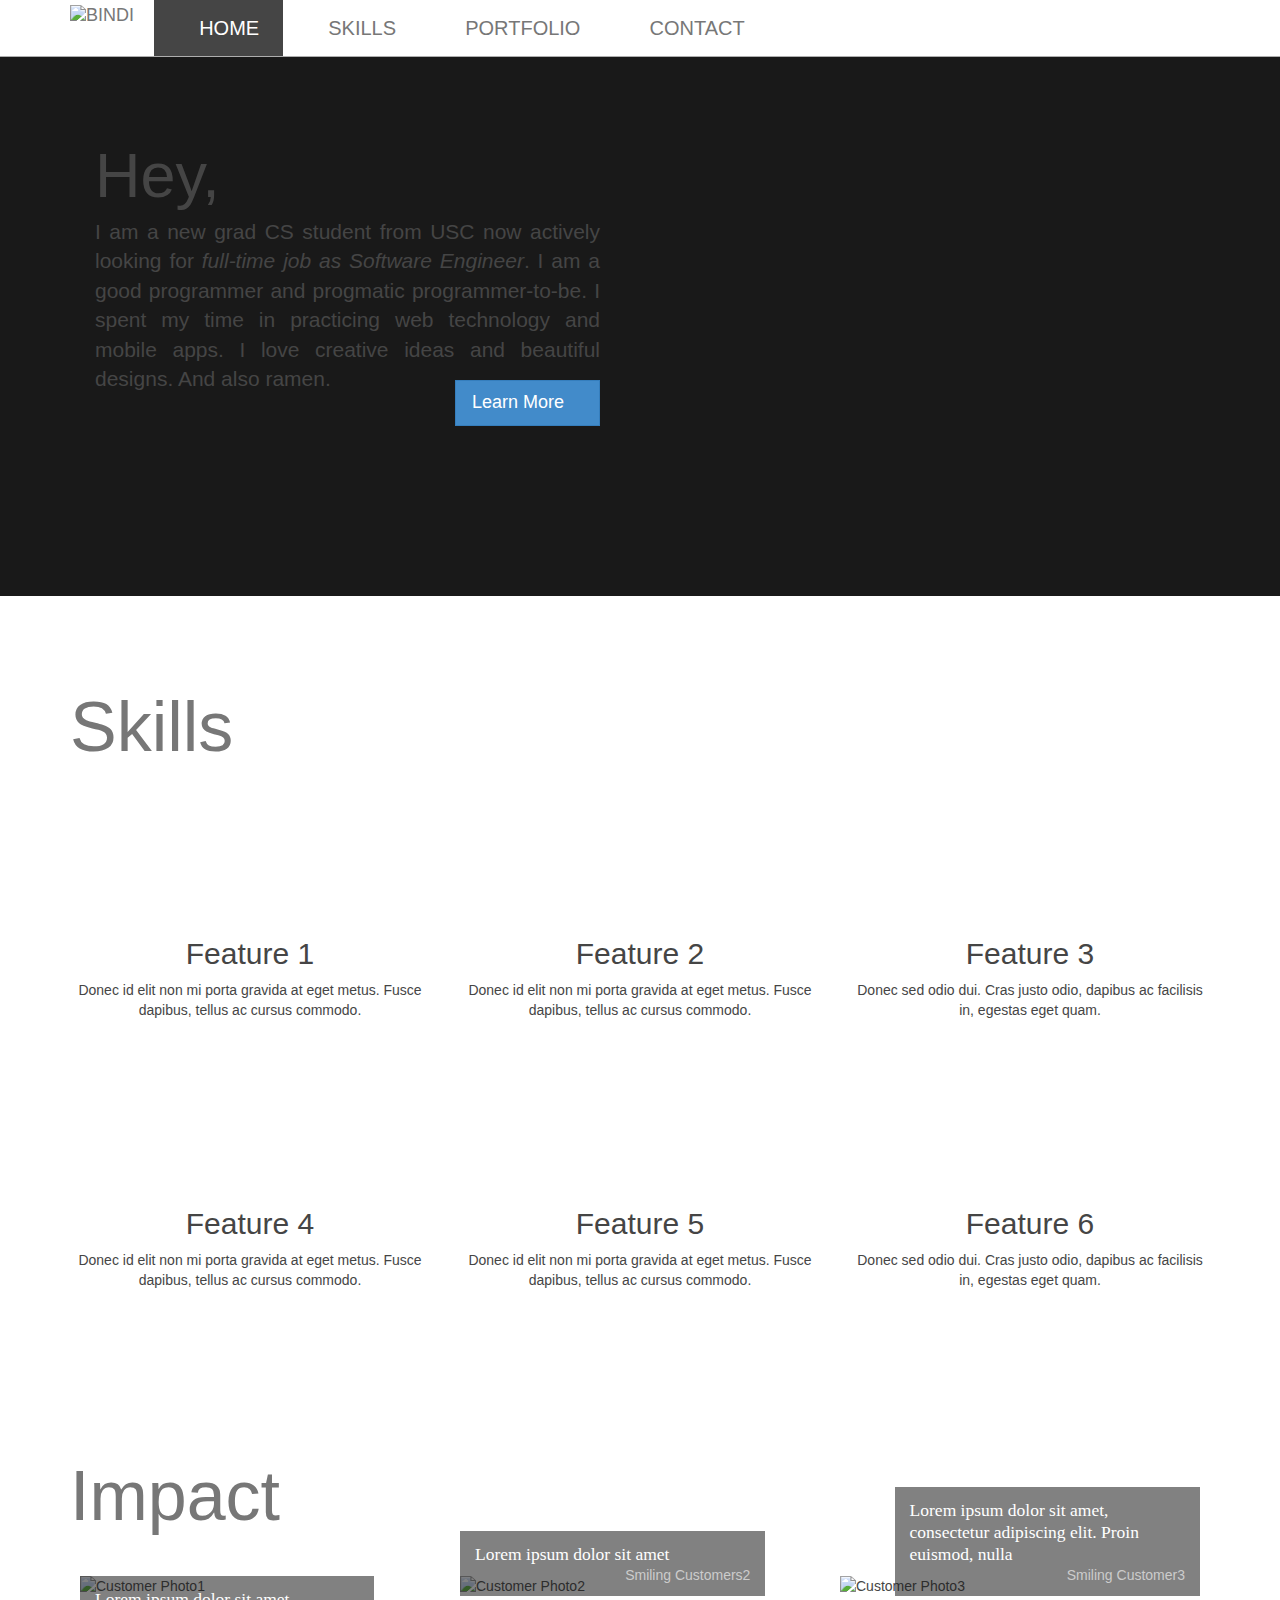
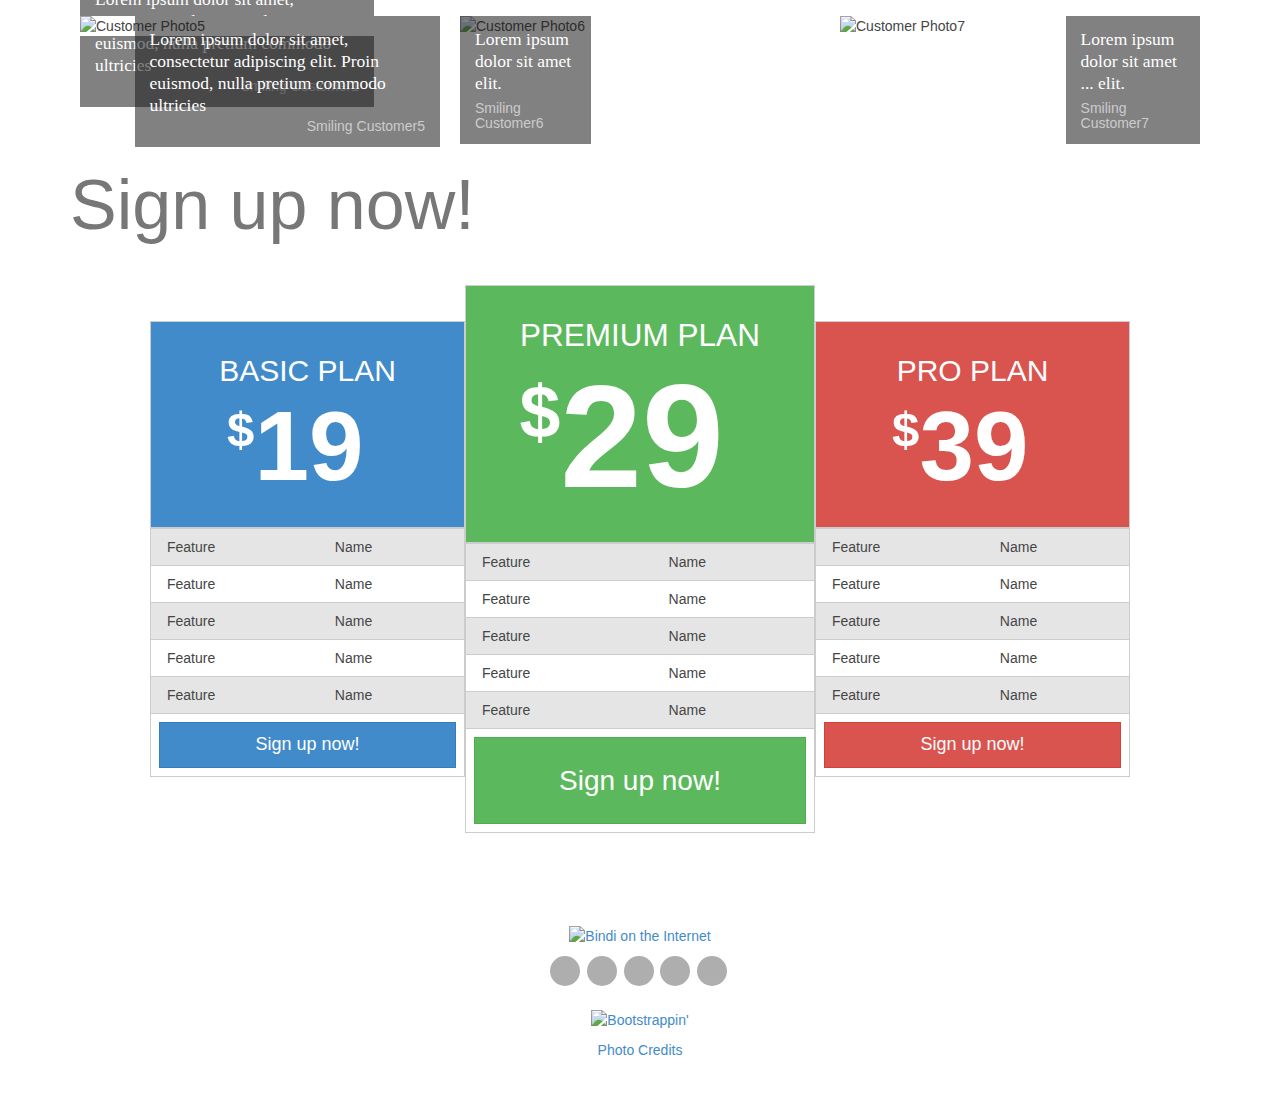
==== index.html @ c0a52e76 "add social network links" ====
<!DOCTYPE html>
<!--[if lt IE 7]>      <html class="no-js lt-ie9 lt-ie8 lt-ie7"> <![endif]-->
<!--[if IE 7]>         <html class="no-js lt-ie9 lt-ie8"> <![endif]-->
<!--[if IE 8]>         <html class="no-js lt-ie9"> <![endif]-->
<!--[if gt IE 8]><!--> <html class="no-js"> <!--<![endif]-->

<head>

  <meta charset="utf-8">
  <meta http-equiv="X-UA-Compatible" content="IE=edge,chrome=1">
  <title>Bindi on the Internet</title>
  <meta name="description" content="">
  <meta name="viewport" content="width=device-width">

  <!-- Main Style Sheet -->
  <link rel="stylesheet" href="css/main.css">
  <!-- Modernizr -->
  <script src="js/vendor/modernizr-2.6.2.min.js"></script>
  <!-- Respond.js for IE 8 or less only -->
  <!--[if (lt IE 9) & (!IEMobile)]>
      <script src="js/vendor/respond.min.js"></script>
  <![endif]-->

</head>
<body class="homepage" data-spy="scroll" data-target=".navbar">
  <!--[if lte IE 7]>
      <p class="chromeframe">You are using an <strong>outdated</strong> browser. Please <a href="http://browsehappy.com/">upgrade your browser</a> or <a href="http://www.google.com/chromeframe/?redirect=true">activate Google Chrome Frame</a> to improve your experience.</p>
  <![endif]-->

  <header role="banner">
      <nav role="navigation" class="navbar navbar-default navbar-fixed-top">
        <div class="container">
          <div class="navbar-header">
            <button type="button" class="navbar-toggle" data-toggle="collapse" data-target=".navbar-collapse">
              <span class="icon-bar"></span>
              <span class="icon-bar"></span>
              <span class="icon-bar"></span>
            </button>
            <a class="navbar-brand" href="index.html"><img src="img/logo.png" alt="BINDI" width="120"></a>
          </div>
          <div class="navbar-collapse collapse">
            <ul class="nav navbar-nav">
              <li class="active"><a href="#welcome"><i class="icon fa fa-home"></i> Home</a></li>
              <li><a href="#features"><i class="icon fa fa-rocket"></i> Skills</a></li>
              <li><a href="#impact"><i class="icon fa fa-desktop"></i> Portfolio</a></li>
              <li><a href="#signup"><i class="icon fa fa-envelope"></i> Contact</a></li>
            </ul>
          </div><!--/.nav-collapse -->
        </div><!--/.container -->
      </nav>
  </header>

  <main role="main">
    <!-- INTRO SECTION -->
    <section id="welcome" class="jumbotron">
      <div class="container">
        <div class="welcome-message">
          <h1>Hey,</h1>
          <p>I am a new grad CS student from USC now actively looking for <em>full-time job as Software Engineer</em>. I am a good programmer and progmatic programmer-to-be. I spent my time in practicing web technology and mobile apps. I love creative ideas and beautiful designs. And also ramen. <a href="#features" class="btn btn-lg btn-primary pull-right">Learn More <span class="icon fa fa-arrow-circle-down"></span></a></p>
        </div><!-- /.welcome-message -->
      </div>
    </section>

    <!-- FEATURES SECTION -->
    <section id="features">
      <div class="container">
        <h1>Skills</h1>
        <div class="row">
          <div class="features-item col-sm-6 col-md-4">
            <span class="icon fa fa-cloud"></span>
            <h2>Feature 1</h2>
            <p>Donec id elit non mi porta gravida at eget metus. Fusce dapibus, tellus ac cursus commodo. </p>
          </div>
          <div class="features-item col-sm-6 col-md-4">
            <span class="icon fa fa-group"></span>
            <h2>Feature 2</h2>
            <p>Donec id elit non mi porta gravida at eget metus. Fusce dapibus, tellus ac cursus commodo. </p>
          </div>
          <div class="features-item col-sm-6 col-md-4">
            <span class="icon fa fa-comments"></span>
            <h2>Feature 3</h2>
            <p>Donec sed odio dui. Cras justo odio, dapibus ac facilisis in, egestas eget quam.</p>
          </div>
          <div class="features-item col-sm-6 col-md-4">
            <span class="icon fa fa-leaf"></span>
            <h2>Feature 4</h2>
            <p>Donec id elit non mi porta gravida at eget metus. Fusce dapibus, tellus ac cursus commodo. </p>
          </div>
          <div class="features-item col-sm-6 col-md-4">
            <span class="icon fa fa-download"></span>
            <h2>Feature 5</h2>
            <p>Donec id elit non mi porta gravida at eget metus. Fusce dapibus, tellus ac cursus commodo. </p>
          </div>
          <div class="features-item col-sm-6 col-md-4">
            <span class="icon fa fa-coffee"></span>
            <h2>Feature 6</h2>
            <p>Donec sed odio dui. Cras justo odio, dapibus ac facilisis in, egestas eget quam.</p>
          </div>
        </div><!-- /.row -->
      </div><!-- /.container -->
    </section><!-- /.row -->

    <!-- IMPACT SECTION -->
    <section id="impact">
      <div class="container">
        <h1>Impact</h1>
        <div class="reviews js-masonry" data-masonry-options='{"itemSelector": ".hreview" }'>
          <div class="hreview review-item-1 thumbnail col-sm-6 col-md-4">
            <img src="img/smiling1-by-RomainGuy-600x900.jpg" alt="Customer Photo1">
            <div class="caption">
              <blockquote class="description"><p>Lorem ipsum dolor sit amet, consectetur adipiscing elit. Proin euismod, nulla pretium commodo ultricies</p></blockquote>
              <p class="reviewer">Smiling Customer1</p>
            </div><!-- /.caption -->
          </div><!-- /.hreview -->
          <div class="hreview review-item-2 thumbnail col-sm-6 col-md-4">
            <img src="img/smiling2-by-Christopher-Connell-600x400.jpg" alt="Customer Photo2">
            <div class="caption">
              <blockquote class="description"><p>Lorem ipsum dolor sit amet</p></blockquote>
              <p class="reviewer">Smiling Customers2</p>
            </div><!-- /.caption -->
          </div><!-- /.hreview -->
          <div class="hreview review-item-3 thumbnail col-sm-6 col-md-4">
            <img src="img/smiling3-by-BerkDDemir-600x900.jpg" alt="Customer Photo3">
            <div class="caption">
              <blockquote class="description"><p>Lorem ipsum dolor sit amet, consectetur adipiscing elit. Proin euismod, nulla</p></blockquote>
              <p class="reviewer">Smiling Customer3</p>
            </div><!-- /.caption -->
          </div><!-- /.hreview -->
          <div class="hreview review-item-4 thumbnail col-sm-6 col-md-4">
            <img src="img/smiling4-by-Trung-Hieu-600x400.jpg" alt="Customer Photo4">
            <div class="caption">
              <blockquote class="description"><p>Lorem ipsum dolor sit amet</p></blockquote>
              <p class="reviewer">Smiling Customer4</p>
            </div><!-- /.caption -->
          </div><!-- /.hreview -->
          <div class="hreview review-item-5 thumbnail col-sm-6 col-md-4">
            <img src="img/smiling5-by-Ali-Burcin-Titizel-600x900.jpg" alt="Customer Photo5">
            <div class="caption">
              <blockquote class="description"><p>Lorem ipsum dolor sit amet, consectetur adipiscing elit. Proin euismod, nulla pretium commodo ultricies</p></blockquote>
              <p class="reviewer">Smiling Customer5</p>
            </div><!-- /.caption -->
          </div><!-- /.hreview -->
          <div class="hreview review-item-6 thumbnail col-sm-6 col-md-4">
            <img src="img/smiling6-by-Keith-Williamson-600x400.jpg" alt="Customer Photo6">
            <div class="caption">
              <blockquote class="description"><p>Lorem ipsum dolor sit amet elit.</p></blockquote>
              <p class="reviewer">Smiling Customer6</p>
            </div><!-- /.caption -->
          </div><!-- /.hreview -->
          <div class="hreview review-item-7 thumbnail col-sm-6 col-md-4">
            <img src="img/smiling7-by-Victor1558-600x400.jpg" alt="Customer Photo7">
            <div class="caption">
              <blockquote class="description"><p>Lorem ipsum dolor sit amet ... elit.</p></blockquote>
              <p class="reviewer">Smiling Customer7</p>
            </div><!-- /.caption -->
          </div><!-- /.hreview -->
        </div><!-- /.reviews -->
      </div><!-- /.container -->
    </section><!-- /#impact -->

    <!-- SIGNUP SECTION -->
    <section id="signup">
      <div class="container">
        <h1>Sign up now!</h1>
        <div class="package package-basic col-md-4">
          <table class="table table-striped">
            <thead>
              <tr>
                <th colspan="2">
                  <h2>Basic Plan</h2>
                  <div class="price"><span>$</span>19</div>
                </th>
              </tr>
            </thead>
            <tfoot>
              <tr><td colspan="2"><a href="#" class="btn">Sign up now!</a></td></tr>
            </tfoot>
            <tbody>
              <tr><td>Feature</td><td>Name</td></tr>
              <tr><td>Feature</td><td>Name</td></tr>
              <tr><td>Feature</td><td>Name</td></tr>
              <tr><td>Feature</td><td>Name</td></tr>
              <tr><td>Feature</td><td>Name</td></tr>
            </tbody>
          </table>
        </div><!-- /.package .package-basic -->
        <div class="package package-premium col-md-4">
          <table class="table table-striped">
            <thead>
              <tr>
                <th colspan="2">
                  <h2>Premium Plan</h2>
                  <div class="price"><span>$</span>29</div>
                </th>
              </tr>
            </thead>
            <tfoot>
              <tr><td colspan="2"><a href="#" class="btn">Sign up now!</a></td></tr>
            </tfoot>
            <tbody>
              <tr><td>Feature</td><td>Name</td></tr>
              <tr><td>Feature</td><td>Name</td></tr>
              <tr><td>Feature</td><td>Name</td></tr>
              <tr><td>Feature</td><td>Name</td></tr>
              <tr><td>Feature</td><td>Name</td></tr>
            </tbody>
          </table>
        </div><!-- /.package .package-premium -->
        <div class="package package-pro col-md-4">
          <table class="table table-striped">
            <thead>
              <tr>
                <th colspan="2">
                  <h2>Pro Plan</h2>
                  <div class="price"><span>$</span>39</div>
                </th>
              </tr>
            </thead>
            <tfoot>
              <tr><td colspan="2"><a href="#" class="btn">Sign up now!</a></td></tr>
            </tfoot>
            <tbody>
              <tr><td>Feature</td><td>Name</td></tr>
              <tr><td>Feature</td><td>Name</td></tr>
              <tr><td>Feature</td><td>Name</td></tr>
              <tr><td>Feature</td><td>Name</td></tr>
              <tr><td>Feature</td><td>Name</td></tr>
            </tbody>
          </table>
        </div><!-- /.package .package-pro -->
      </div><!-- /.container -->
    </section><!-- /#signup -->

  </main>

  <footer role="contentinfo">

    <div class="container">
            <p><a href="index.html"><img src="img/me.png" width="80" alt="Bindi on the Internet"></a></p>

            <ul class="social">
              <li><a href="#" title="Twitter Profile"><span class="icon fa fa-twitter"></span></a></li>
              <li><a href="#" title="Facebook Page"><span class="icon fa fa-facebook"></span></a></li>
              <li><a href="#" title="LinkedIn Profile"><span class="icon fa fa-linkedin"></span></a></li>
              <li><a href="#" title="Google+ Profile"><span class="icon fa fa-google-plus"></span></a></li>
              <li><a href="#" title="GitHub Profile"><span class="icon fa fa-github-alt"></span></a></li>
            </ul><br/>
      <p class="copyright"><a href="index.html"><img src="img/logo.png" width="80" alt="Bootstrappin'"></a></p>

      <p class="photo-credits"><a href="photo-credits.html" title="Photo Credits">Photo Credits</a></p>

    </div>
  </footer>

  <!-- JavaScript -->
  <script src="//ajax.googleapis.com/ajax/libs/jquery/1.10.2/jquery.min.js"></script>
  <script>window.jQuery || document.write('<script src="js/vendor/jquery-1.10.2.min.js"><\/script>')</script>
  <script src="js/plugins.js"></script>
  <script src="js/main.js"></script>

  <!-- Google Analytics: change UA-XXXXX-X to be your site's ID. -->
  <script>
      var _gaq=[['_setAccount','UA-XXXXX-X'],['_trackPageview']];
      (function(d,t){var g=d.createElement(t),s=d.getElementsByTagName(t)[0];
      g.src=('https:'==location.protocol?'//ssl':'//www')+'.google-analytics.com/ga.js';
      s.parentNode.insertBefore(g,s)}(document,'script'));
  </script>
</body>
</html>
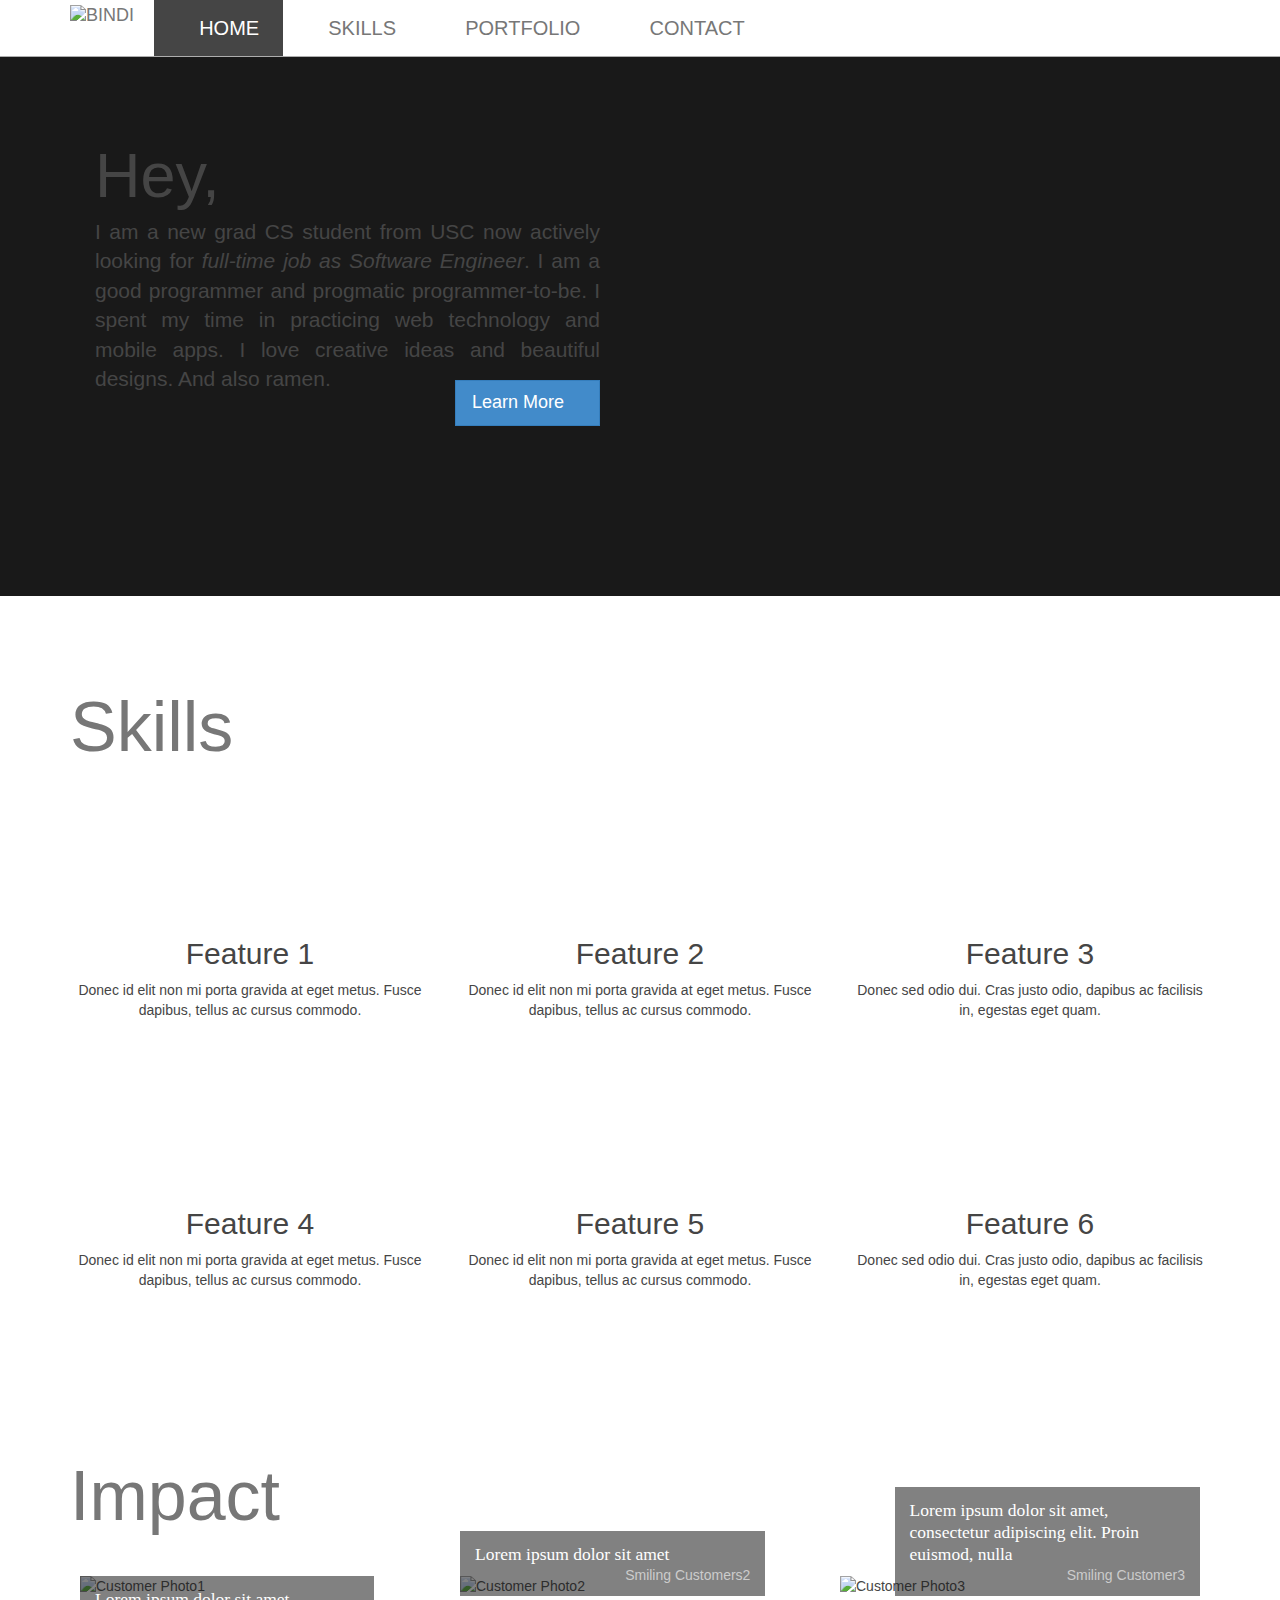
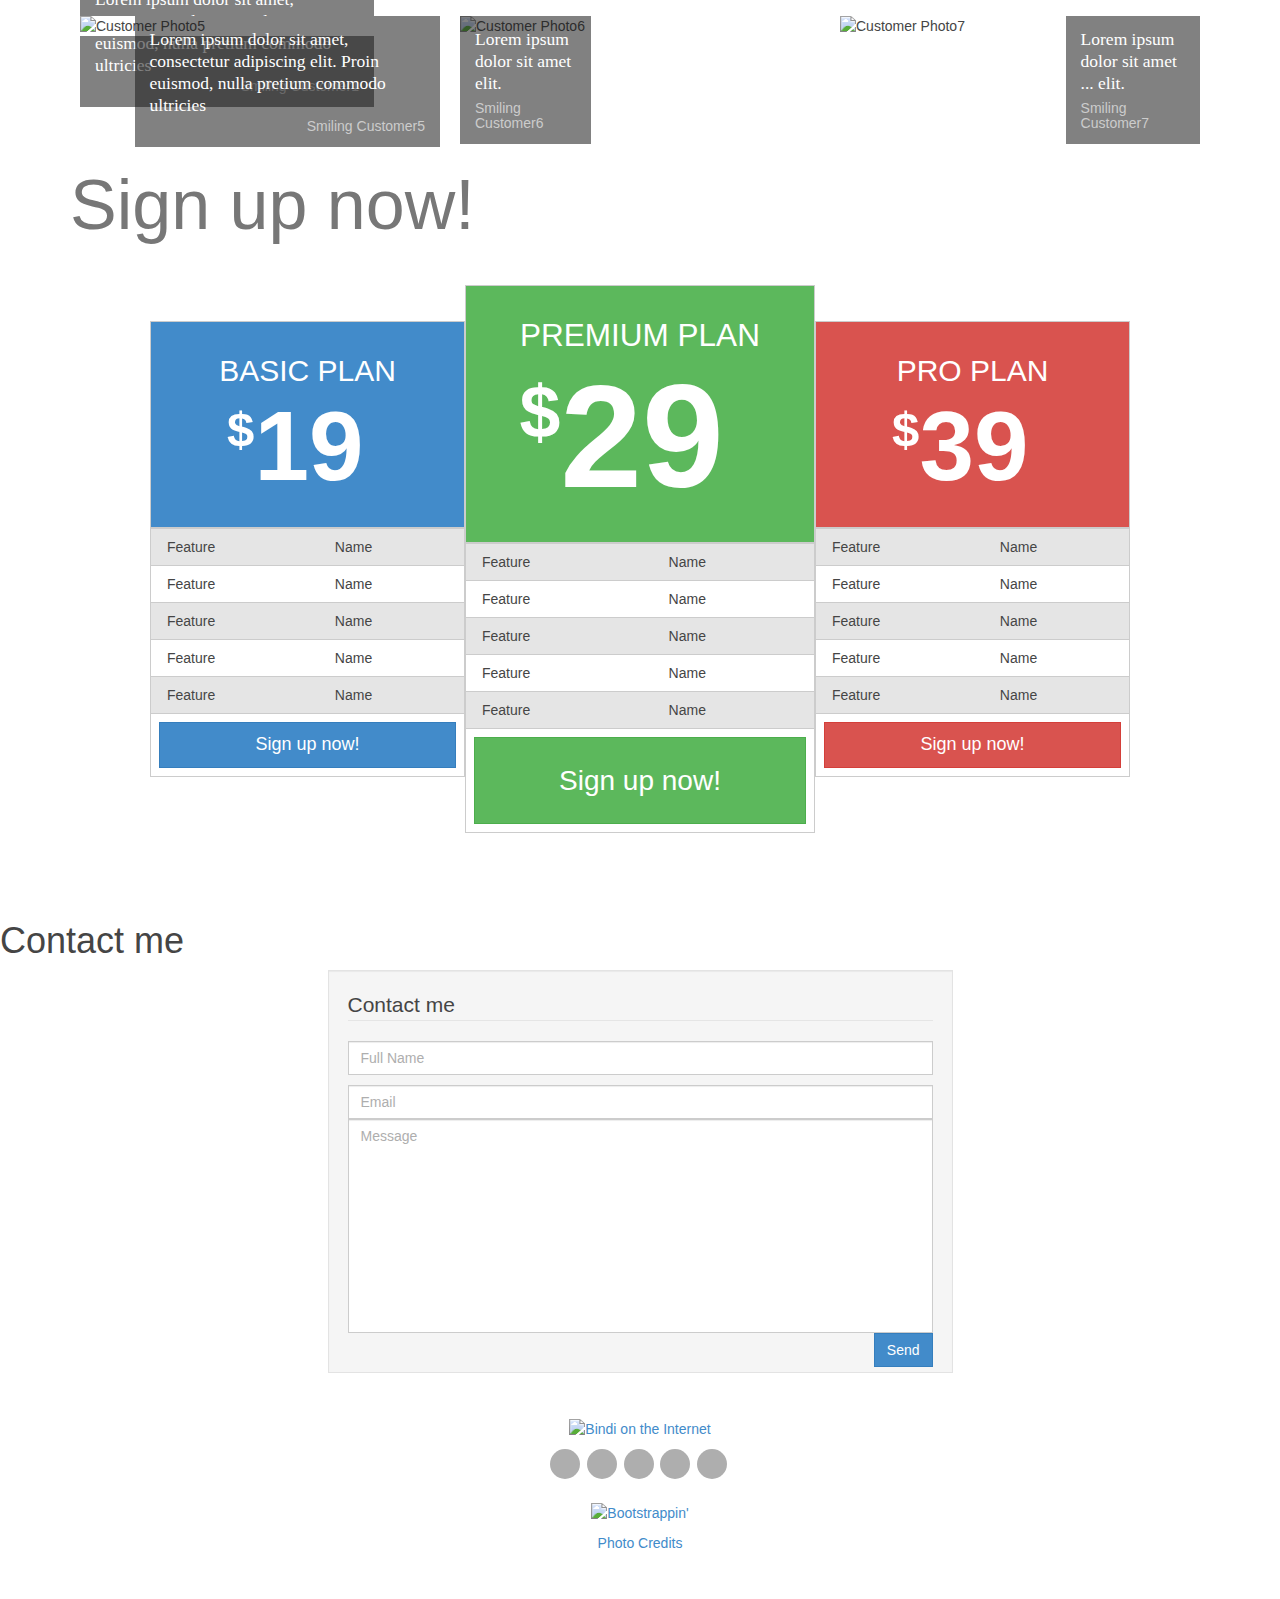
==== commit 4a9c4b17: "add contact form" ====
--- a/index.html
+++ b/index.html
@@ -230,7 +230,49 @@
         </div><!-- /.package .package-pro -->
       </div><!-- /.container -->
     </section><!-- /#signup -->
-
+    
+<section id="contact"><!-- /#contact -->
+  <!-- Contacts -->
+  <div id="contacts">
+  <h1>Contact me</h1>
+  <div class="row">	
+     <!-- Alignment -->
+<div class="col-sm-offset-3 col-sm-6">
+<!-- Form itself -->
+          <form name="sentMessage" class="well" id="contactForm" novalidate>
+<legend>Contact me</legend>
+<div class="control-group">
+                    <div class="controls">
+<input type="text" class="form-control"
+placeholder="Full Name" id="name" required
+data-validation-required-message="Please enter your name" />
+<p class="help-block"></p>
+</div>
+</div>
+                <div class="control-group">
+                  <div class="controls">
+<input type="email" class="form-control" placeholder="Email"
+id="email" required
+data-validation-required-message="Please enter your email" />
+</div>
+</div>
+
+               <div class="control-group">
+                 <div class="controls">
+<textarea rows="10" cols="100" class="form-control"
+                       placeholder="Message" id="message" required
+data-validation-required-message="Please enter your message" minlength="5"
+                       data-validation-minlength-message="Min 5 characters"
+                        maxlength="999" style="resize:none"></textarea>
+</div>
+               </div>
+<div id="success"> </div> <!-- For success/fail messages -->
+<button type="submit" class="btn btn-primary pull-right">Send</button><br />
+          </form>
+</div>
+      </div>
+    </div>
+</section><!-- /#contact -->
   </main>
 
   <footer role="contentinfo">
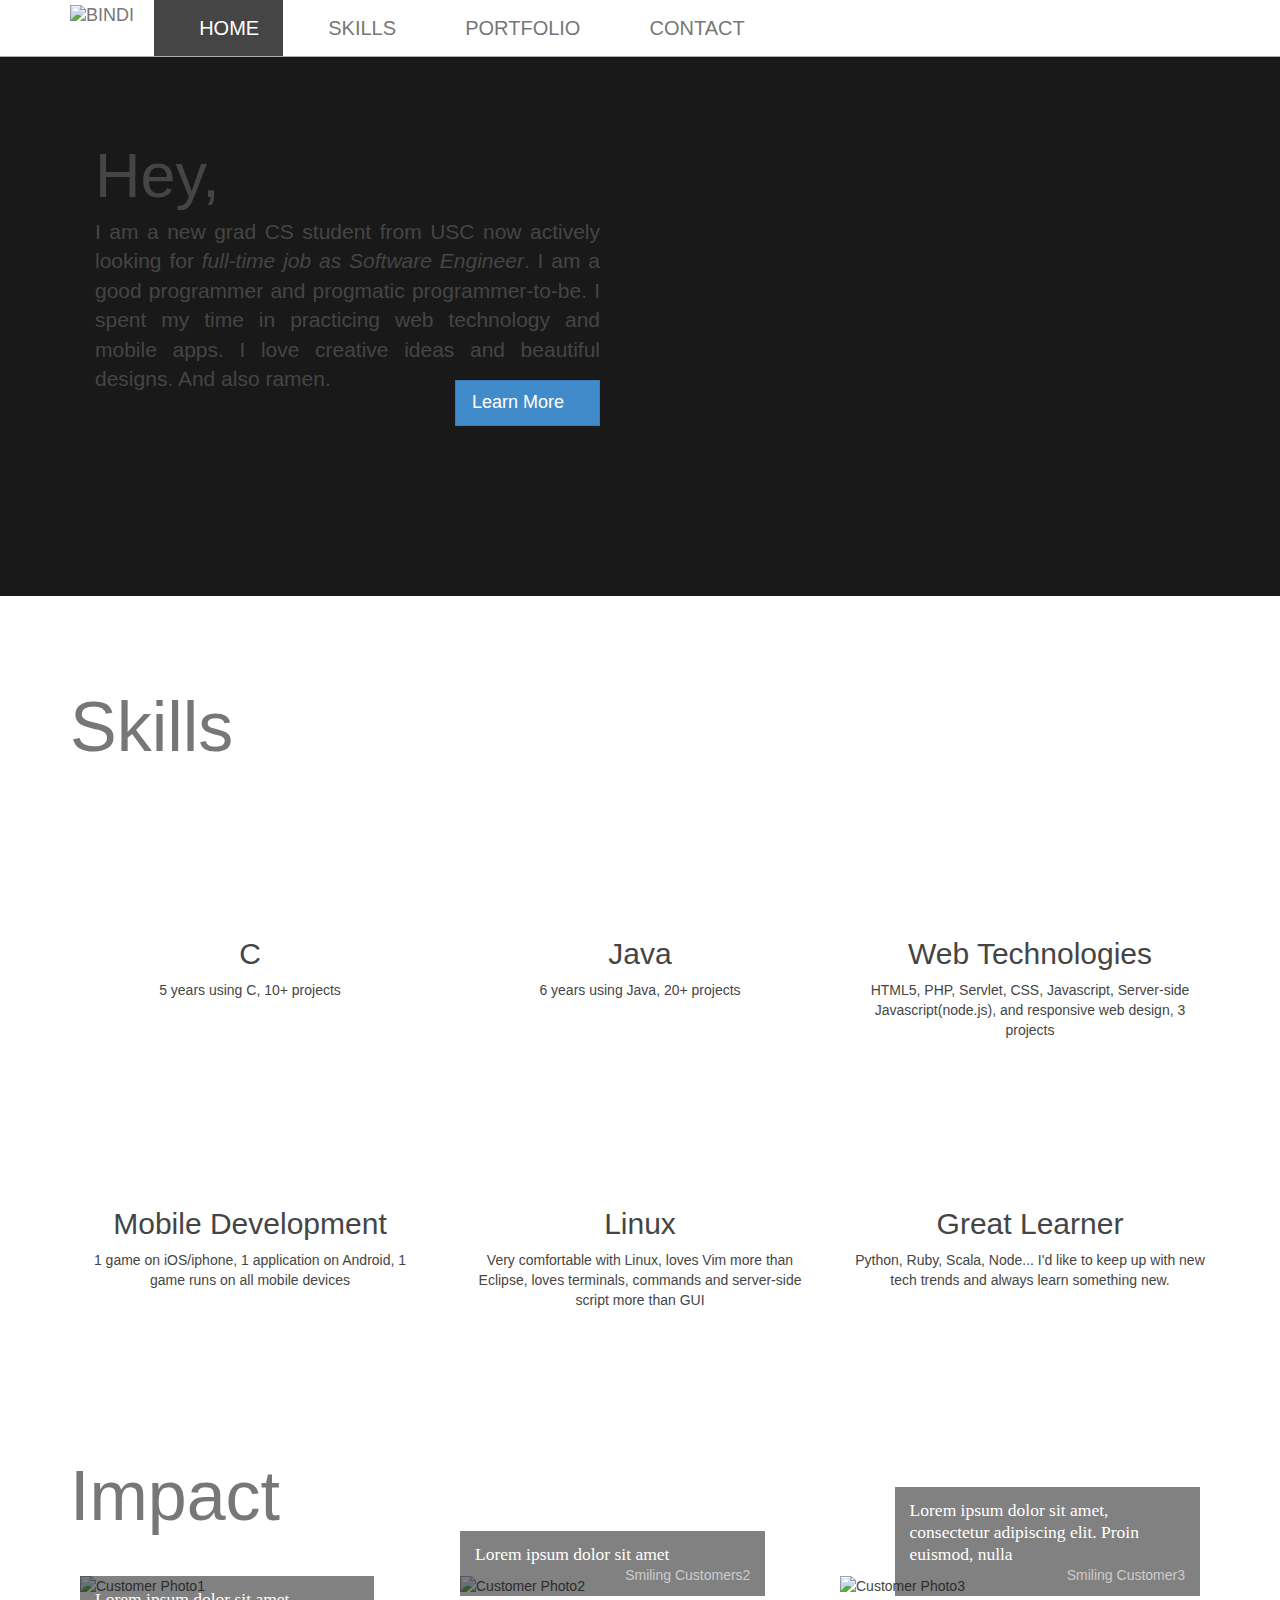
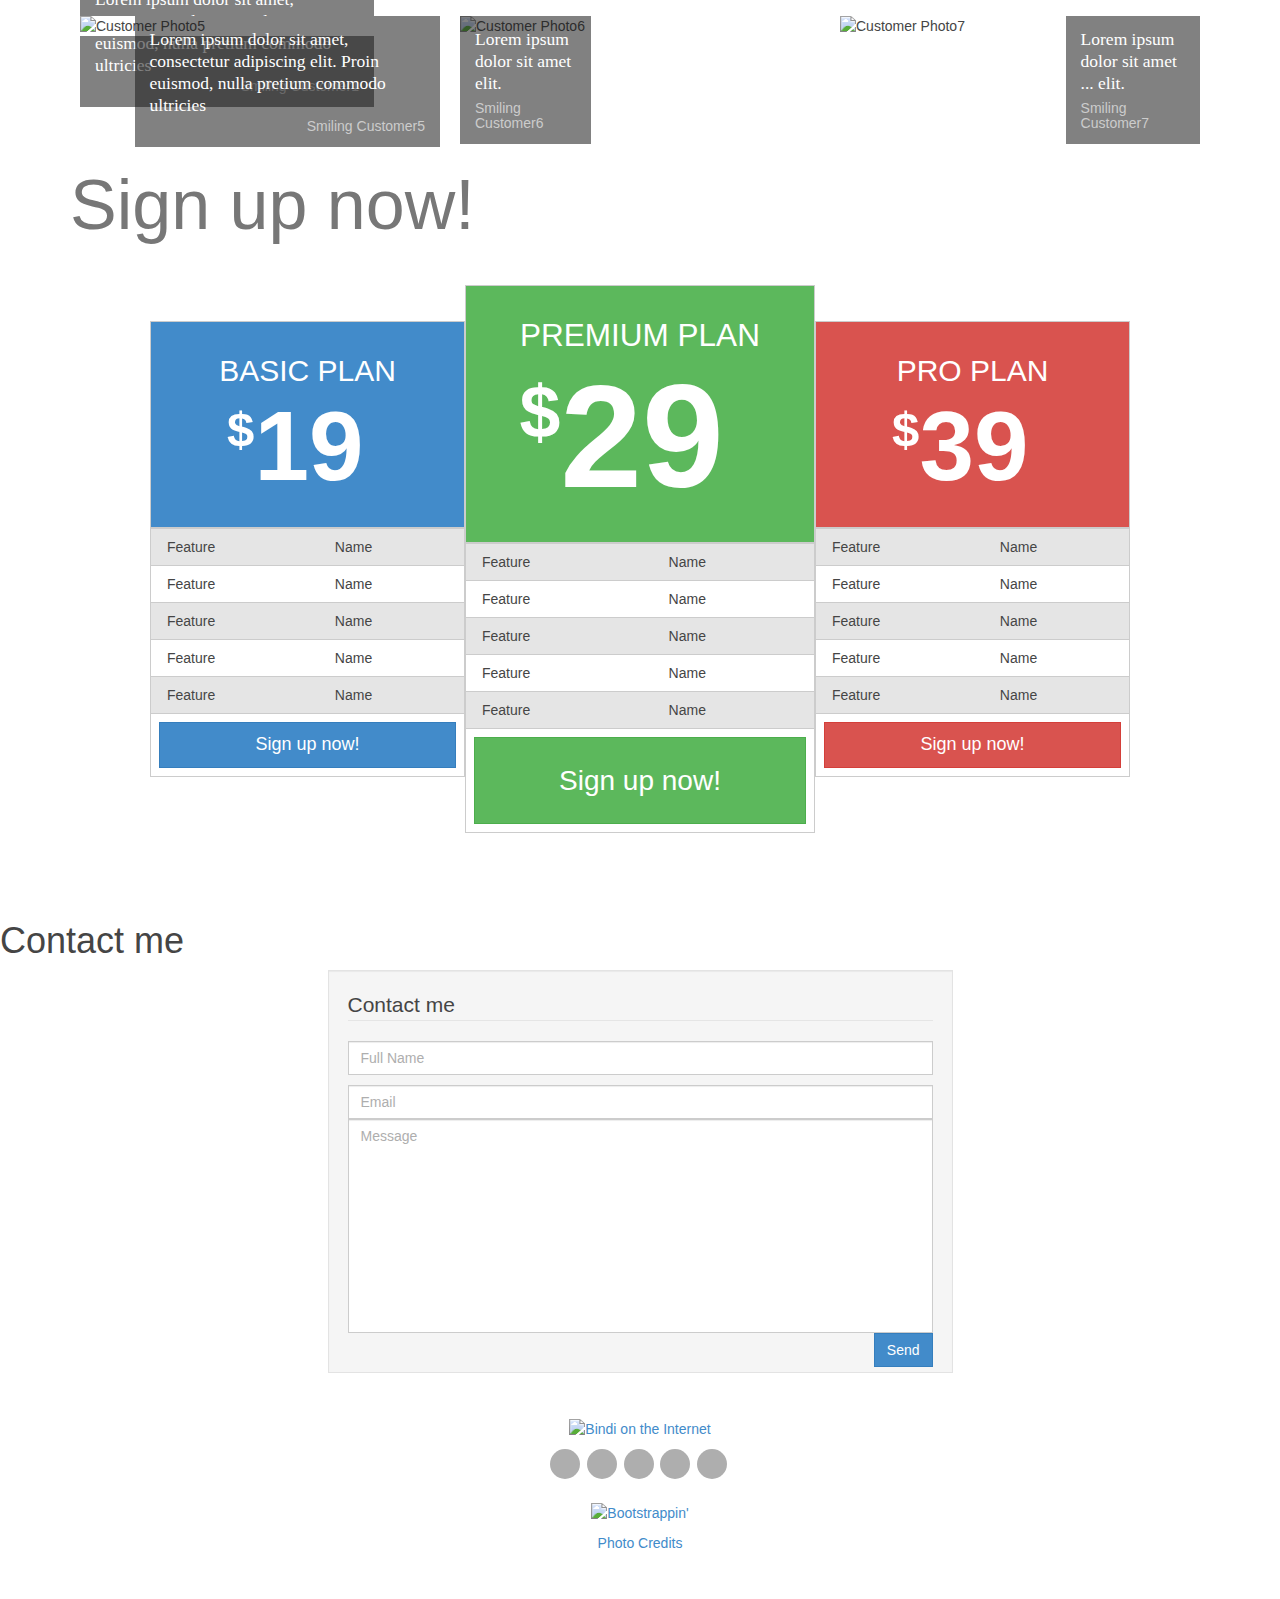
==== commit ed66f744: "add skills" ====
--- a/index.html
+++ b/index.html
@@ -67,34 +67,34 @@
         <h1>Skills</h1>
         <div class="row">
           <div class="features-item col-sm-6 col-md-4">
+            <span class="icon fa fa-group"></span>
+            <h2>C</h2>
+            <p>5 years using C, 10+ projects</p>
+          </div>
+          <div class="features-item col-sm-6 col-md-4">
             <span class="icon fa fa-cloud"></span>
-            <h2>Feature 1</h2>
-            <p>Donec id elit non mi porta gravida at eget metus. Fusce dapibus, tellus ac cursus commodo. </p>
-          </div>
-          <div class="features-item col-sm-6 col-md-4">
-            <span class="icon fa fa-group"></span>
-            <h2>Feature 2</h2>
-            <p>Donec id elit non mi porta gravida at eget metus. Fusce dapibus, tellus ac cursus commodo. </p>
+            <h2>Java</h2>
+            <p>6 years using Java, 20+ projects</p>
           </div>
           <div class="features-item col-sm-6 col-md-4">
             <span class="icon fa fa-comments"></span>
-            <h2>Feature 3</h2>
-            <p>Donec sed odio dui. Cras justo odio, dapibus ac facilisis in, egestas eget quam.</p>
+            <h2>Web Technologies</h2>
+            <p>HTML5, PHP, Servlet, CSS, Javascript, Server-side Javascript(node.js), and responsive web design, 3 projects</p>
           </div>
           <div class="features-item col-sm-6 col-md-4">
             <span class="icon fa fa-leaf"></span>
-            <h2>Feature 4</h2>
-            <p>Donec id elit non mi porta gravida at eget metus. Fusce dapibus, tellus ac cursus commodo. </p>
+            <h2>Mobile Development</h2>
+            <p>1 game on iOS/iphone, 1 application on Android, 1 game runs on all mobile devices</p>
           </div>
           <div class="features-item col-sm-6 col-md-4">
             <span class="icon fa fa-download"></span>
-            <h2>Feature 5</h2>
-            <p>Donec id elit non mi porta gravida at eget metus. Fusce dapibus, tellus ac cursus commodo. </p>
+            <h2>Linux</h2>
+            <p>Very comfortable with Linux, loves Vim more than Eclipse, loves terminals, commands and server-side script more than GUI</p>
           </div>
           <div class="features-item col-sm-6 col-md-4">
             <span class="icon fa fa-coffee"></span>
-            <h2>Feature 6</h2>
-            <p>Donec sed odio dui. Cras justo odio, dapibus ac facilisis in, egestas eget quam.</p>
+            <h2>Great Learner</h2>
+            <p>Python, Ruby, Scala, Node... I'd like to keep up with new tech trends and always learn something new.</p>
           </div>
         </div><!-- /.row -->
       </div><!-- /.container -->
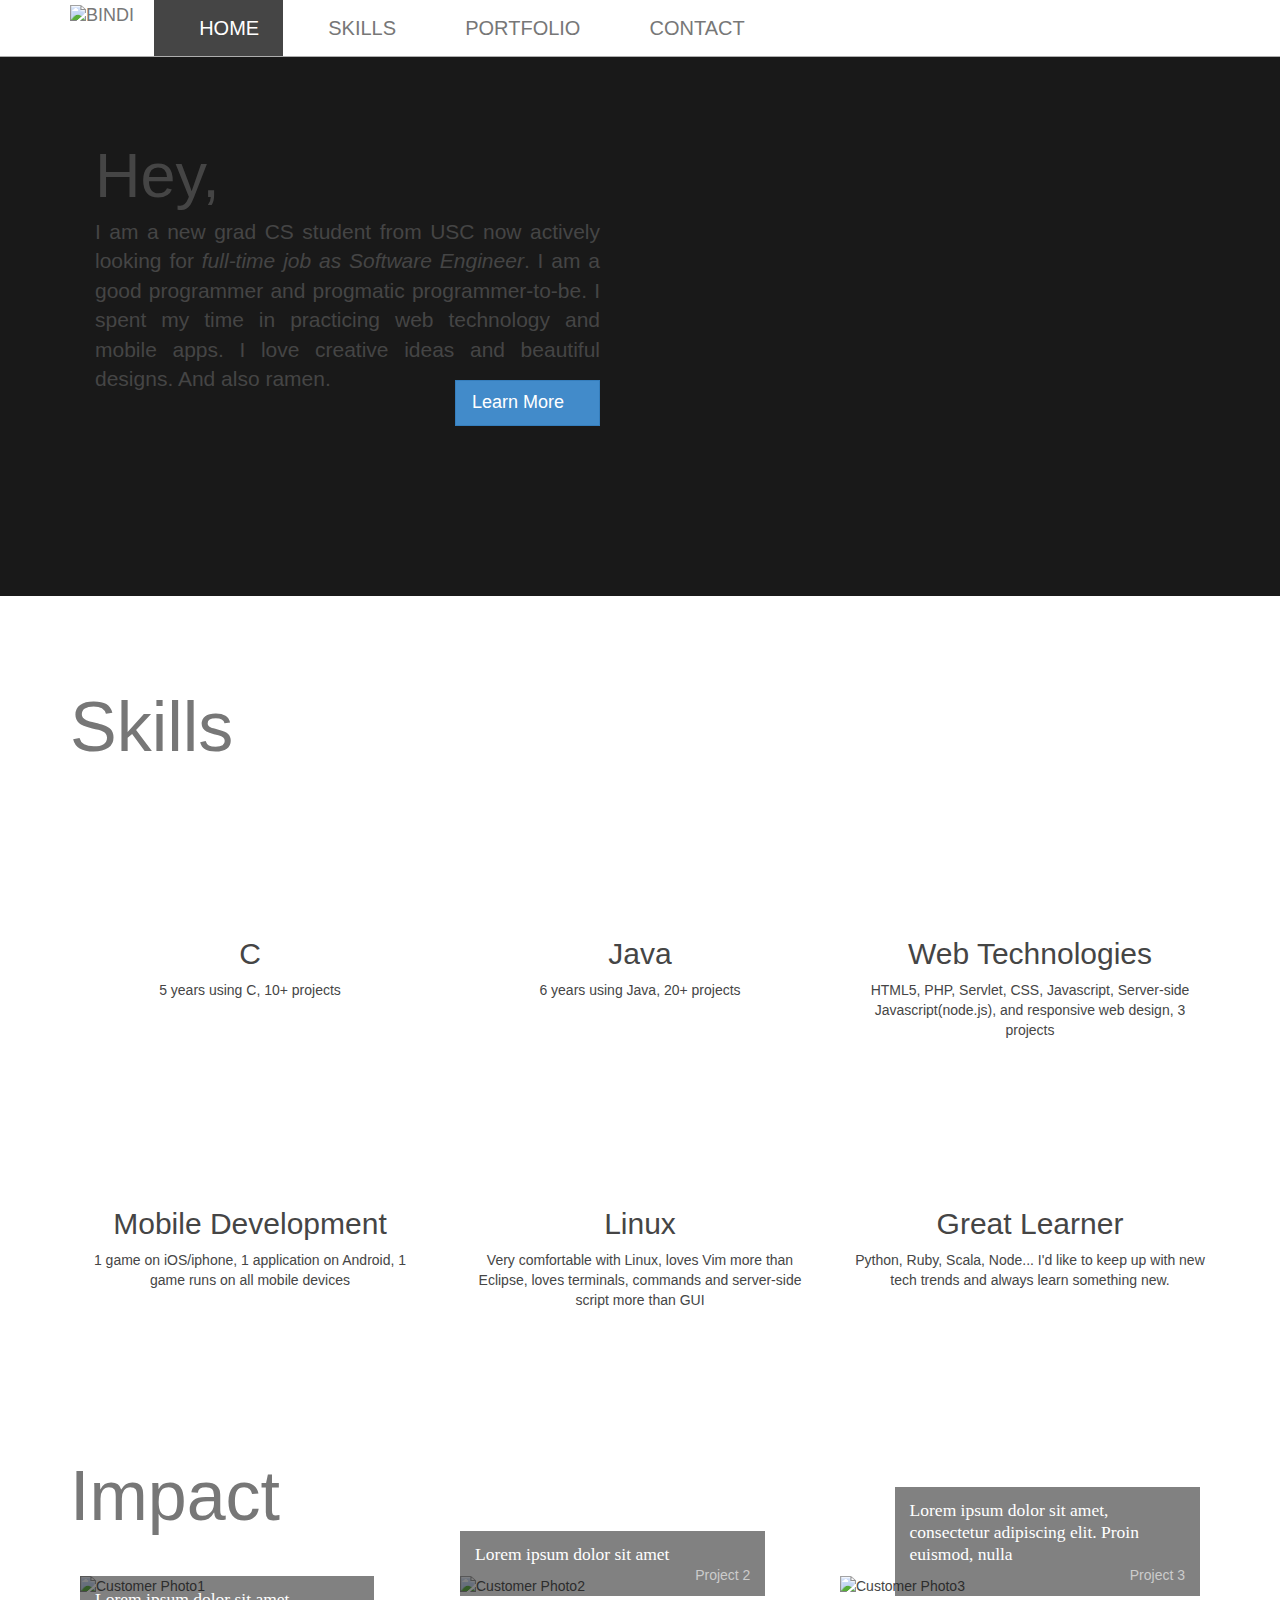
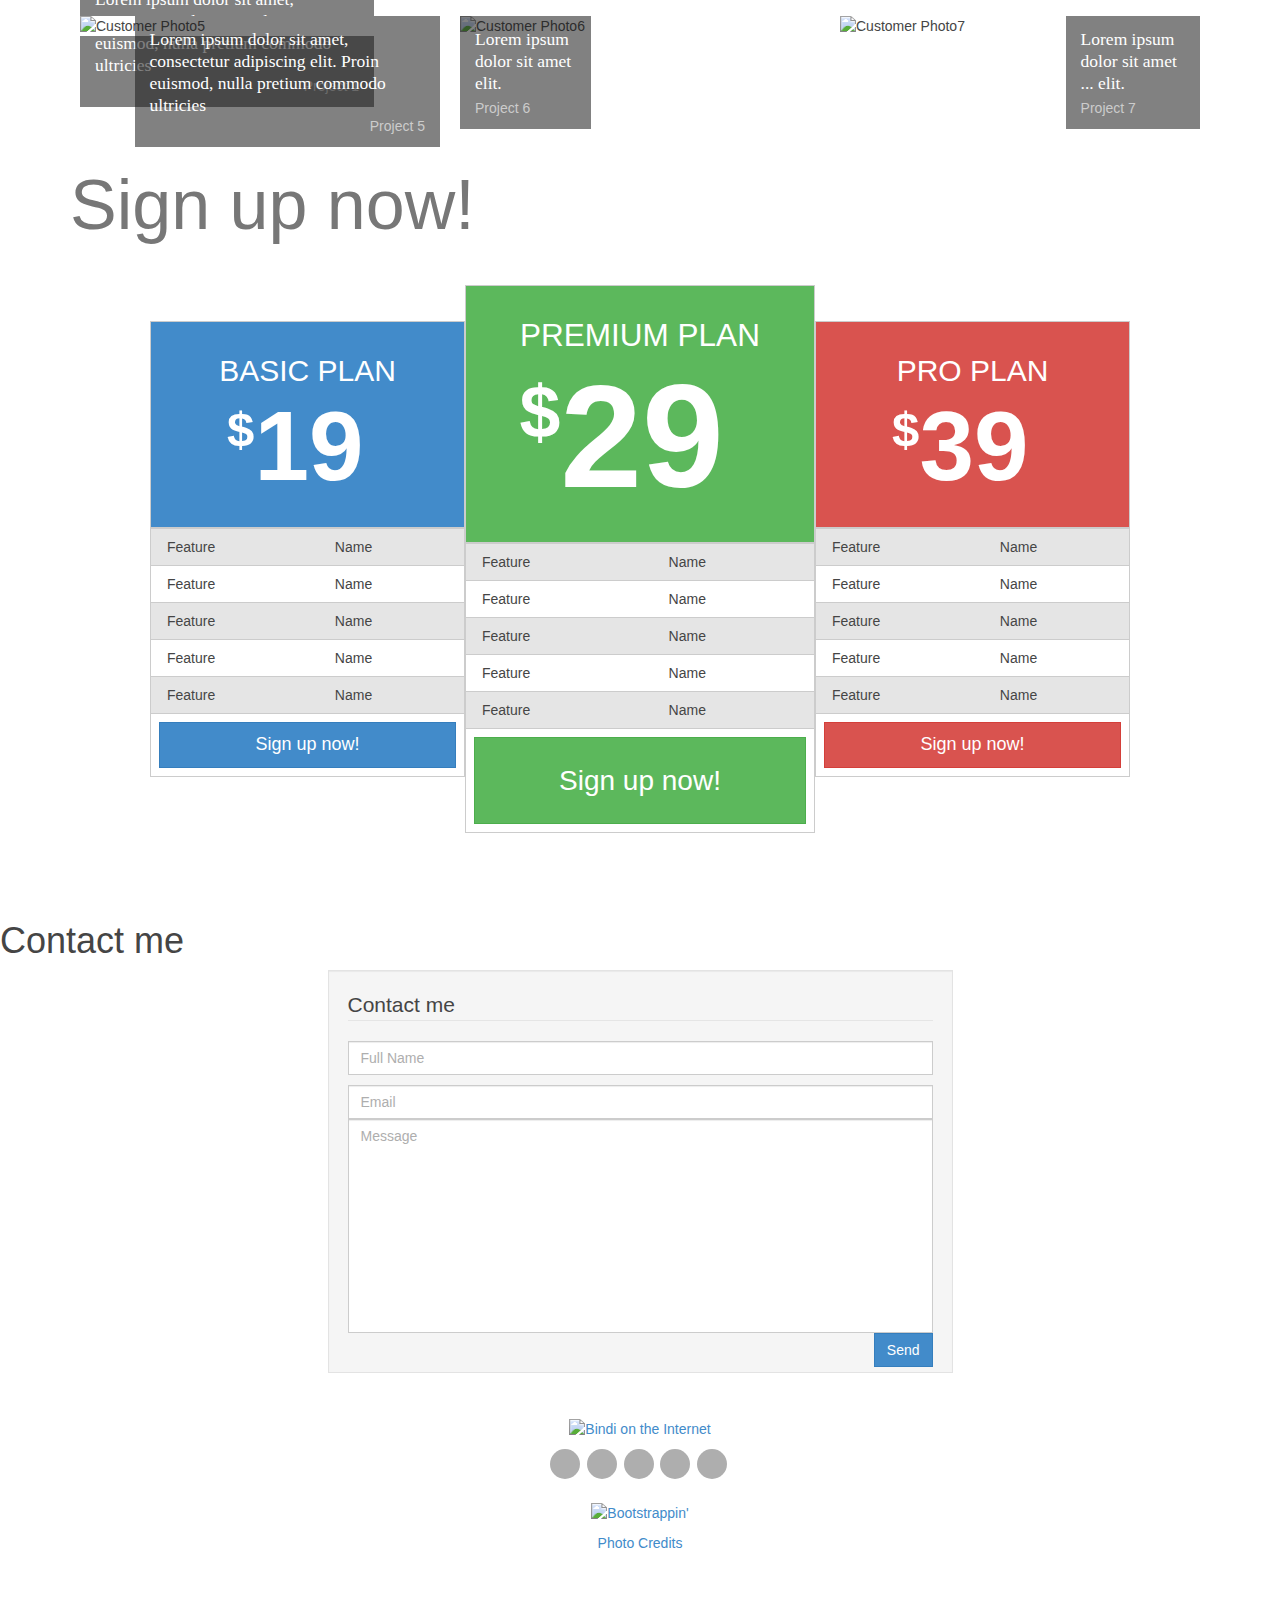
==== commit ed553229: "modify index.html" ====
--- a/index.html
+++ b/index.html
@@ -109,49 +109,49 @@
             <img src="img/smiling1-by-RomainGuy-600x900.jpg" alt="Customer Photo1">
             <div class="caption">
               <blockquote class="description"><p>Lorem ipsum dolor sit amet, consectetur adipiscing elit. Proin euismod, nulla pretium commodo ultricies</p></blockquote>
-              <p class="reviewer">Smiling Customer1</p>
+              <p class="reviewer">Project 1</p>
             </div><!-- /.caption -->
           </div><!-- /.hreview -->
           <div class="hreview review-item-2 thumbnail col-sm-6 col-md-4">
             <img src="img/smiling2-by-Christopher-Connell-600x400.jpg" alt="Customer Photo2">
             <div class="caption">
               <blockquote class="description"><p>Lorem ipsum dolor sit amet</p></blockquote>
-              <p class="reviewer">Smiling Customers2</p>
+              <p class="reviewer">Project 2</p>
             </div><!-- /.caption -->
           </div><!-- /.hreview -->
           <div class="hreview review-item-3 thumbnail col-sm-6 col-md-4">
             <img src="img/smiling3-by-BerkDDemir-600x900.jpg" alt="Customer Photo3">
             <div class="caption">
               <blockquote class="description"><p>Lorem ipsum dolor sit amet, consectetur adipiscing elit. Proin euismod, nulla</p></blockquote>
-              <p class="reviewer">Smiling Customer3</p>
+              <p class="reviewer">Project 3</p>
             </div><!-- /.caption -->
           </div><!-- /.hreview -->
           <div class="hreview review-item-4 thumbnail col-sm-6 col-md-4">
             <img src="img/smiling4-by-Trung-Hieu-600x400.jpg" alt="Customer Photo4">
             <div class="caption">
               <blockquote class="description"><p>Lorem ipsum dolor sit amet</p></blockquote>
-              <p class="reviewer">Smiling Customer4</p>
+              <p class="reviewer">Project 4</p>
             </div><!-- /.caption -->
           </div><!-- /.hreview -->
           <div class="hreview review-item-5 thumbnail col-sm-6 col-md-4">
             <img src="img/smiling5-by-Ali-Burcin-Titizel-600x900.jpg" alt="Customer Photo5">
             <div class="caption">
               <blockquote class="description"><p>Lorem ipsum dolor sit amet, consectetur adipiscing elit. Proin euismod, nulla pretium commodo ultricies</p></blockquote>
-              <p class="reviewer">Smiling Customer5</p>
+              <p class="reviewer">Project 5</p>
             </div><!-- /.caption -->
           </div><!-- /.hreview -->
           <div class="hreview review-item-6 thumbnail col-sm-6 col-md-4">
             <img src="img/smiling6-by-Keith-Williamson-600x400.jpg" alt="Customer Photo6">
             <div class="caption">
               <blockquote class="description"><p>Lorem ipsum dolor sit amet elit.</p></blockquote>
-              <p class="reviewer">Smiling Customer6</p>
+              <p class="reviewer">Project 6</p>
             </div><!-- /.caption -->
           </div><!-- /.hreview -->
           <div class="hreview review-item-7 thumbnail col-sm-6 col-md-4">
             <img src="img/smiling7-by-Victor1558-600x400.jpg" alt="Customer Photo7">
             <div class="caption">
               <blockquote class="description"><p>Lorem ipsum dolor sit amet ... elit.</p></blockquote>
-              <p class="reviewer">Smiling Customer7</p>
+              <p class="reviewer">Project 7</p>
             </div><!-- /.caption -->
           </div><!-- /.hreview -->
         </div><!-- /.reviews -->
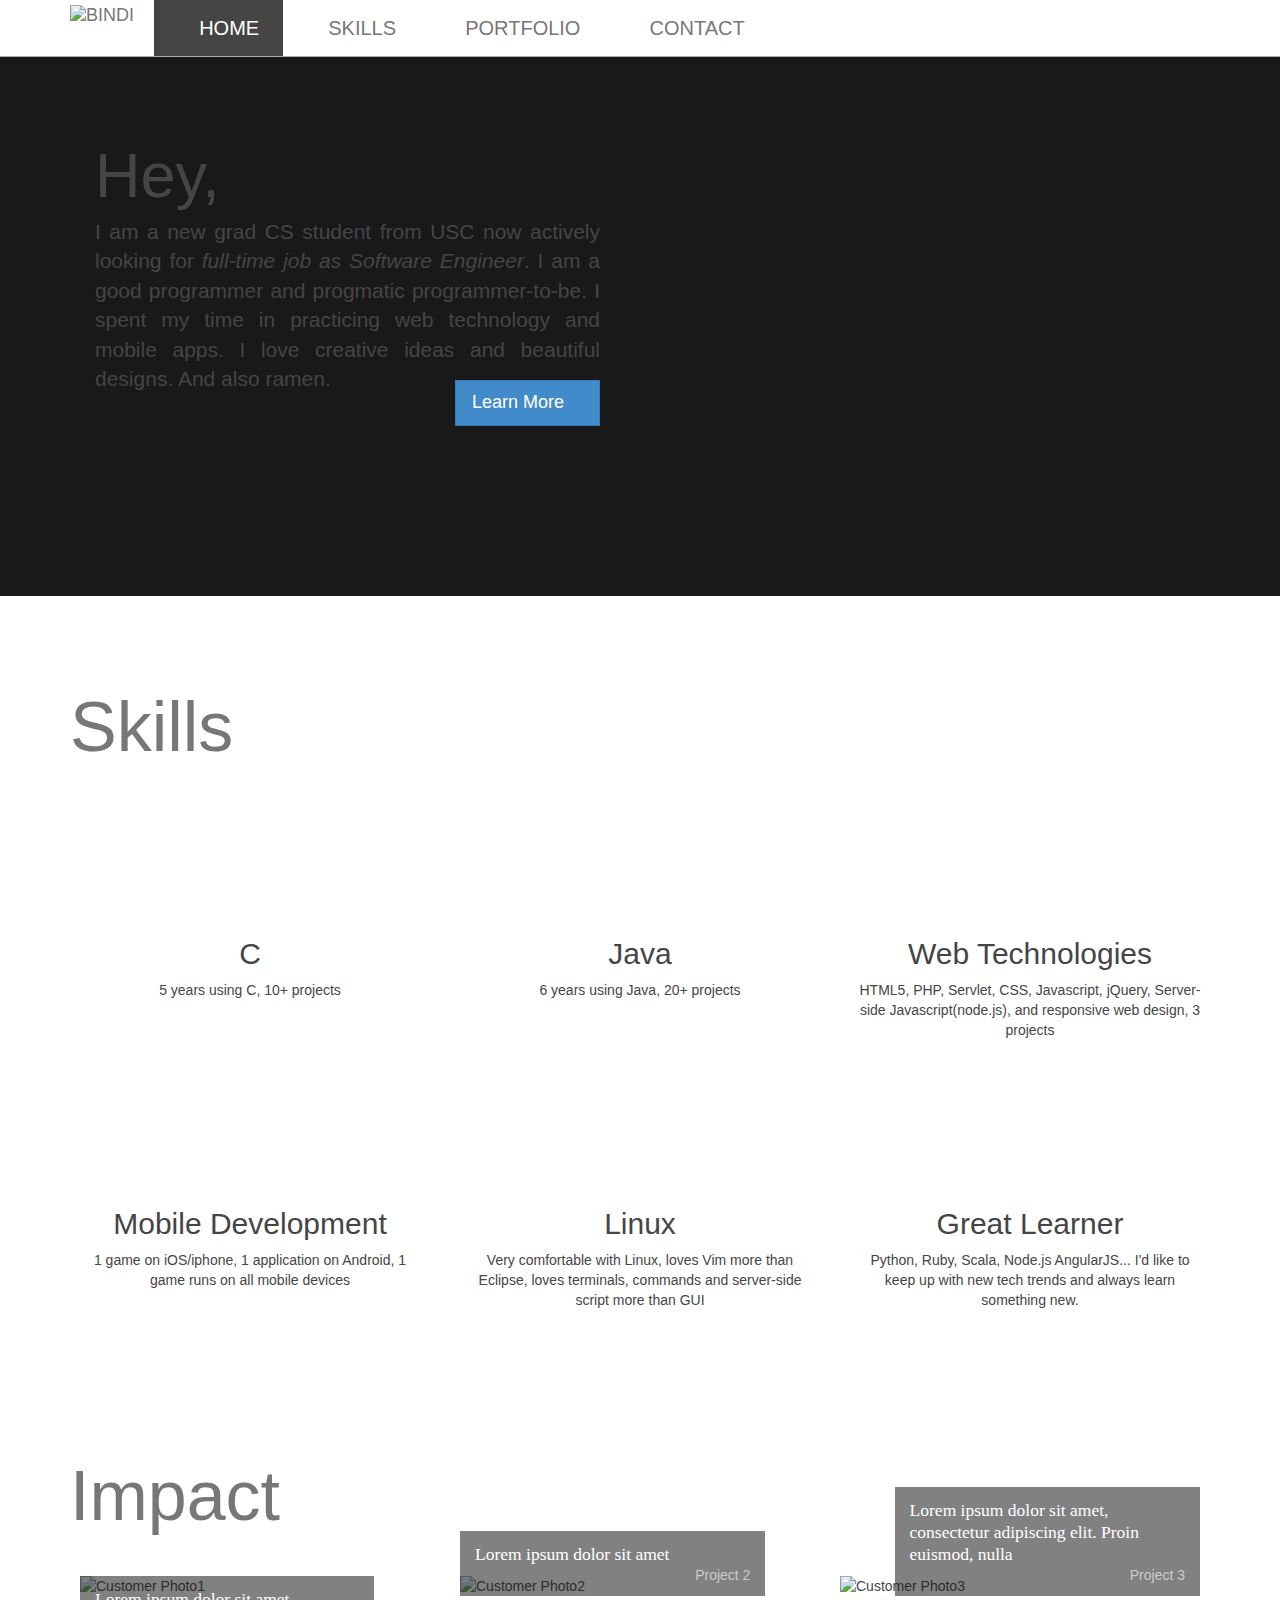
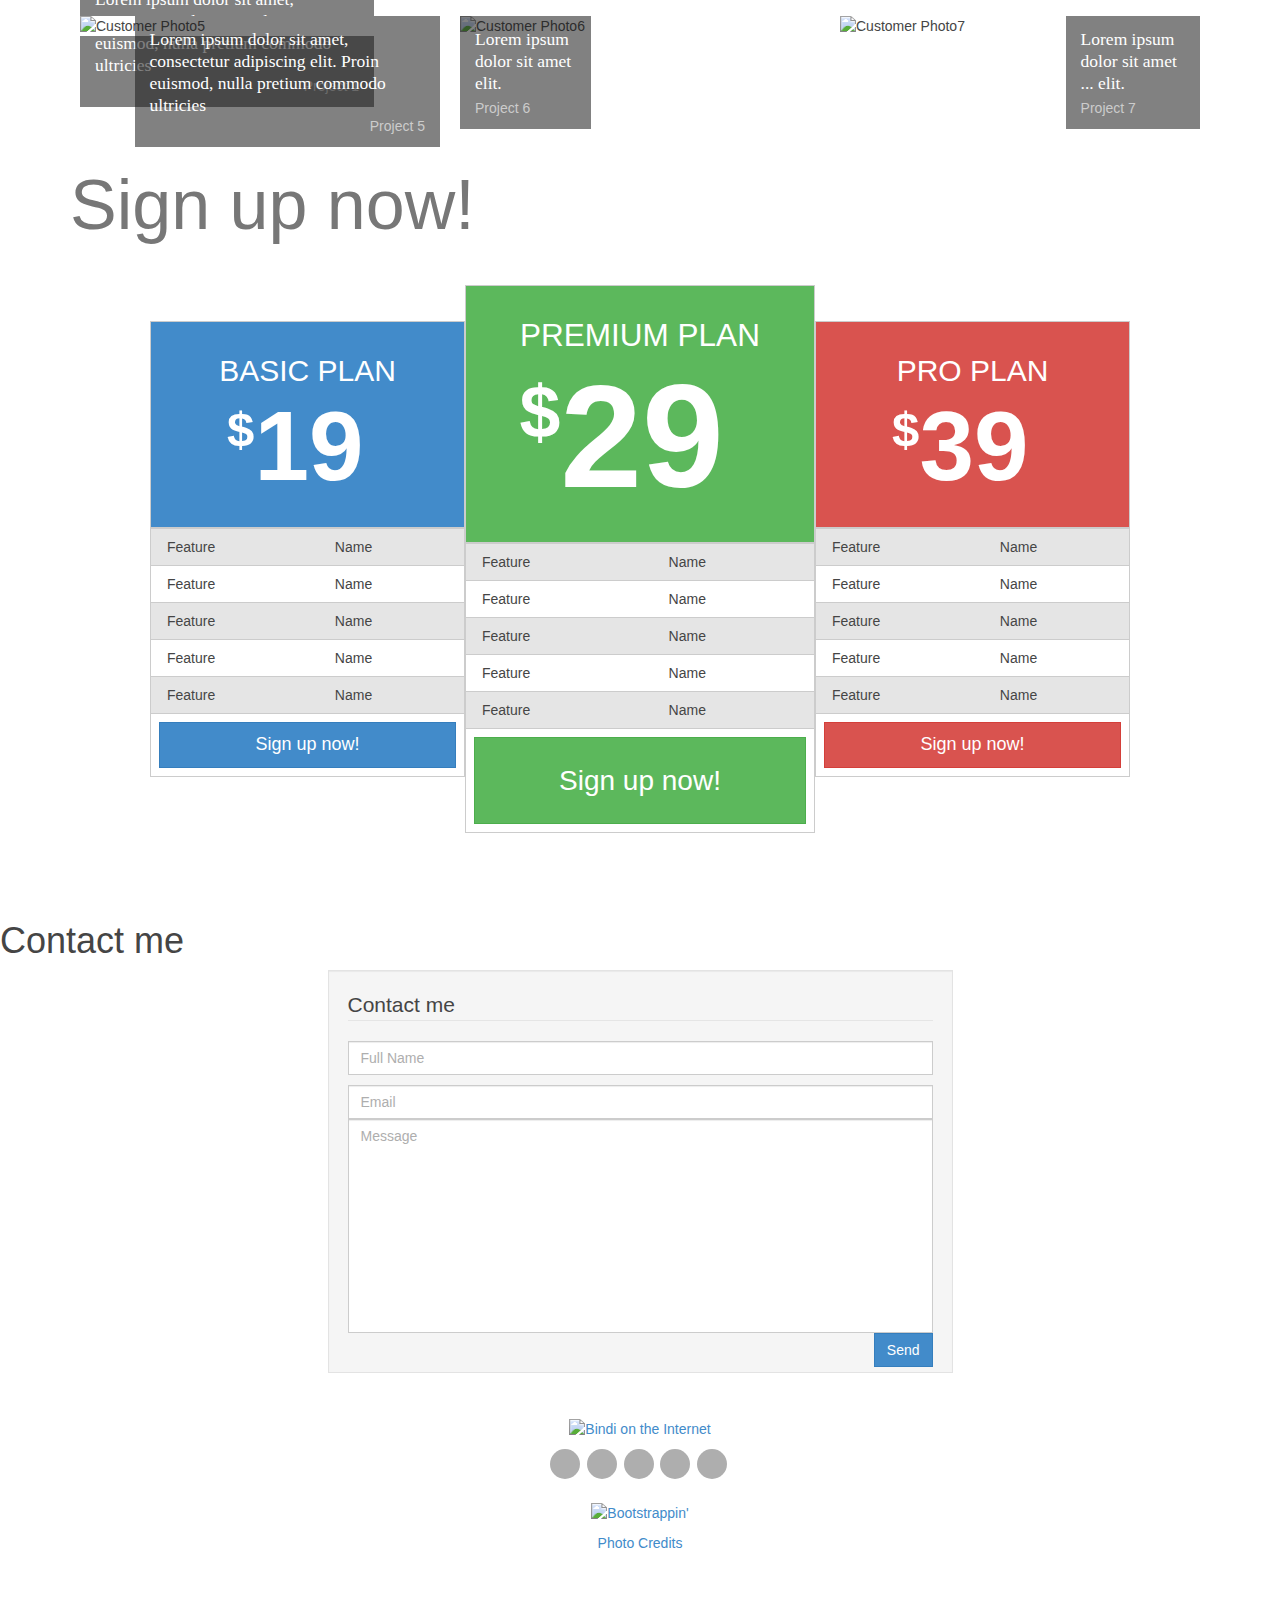
==== commit b1799d8d: "small modify about skills" ====
--- a/index.html
+++ b/index.html
@@ -79,7 +79,7 @@
           <div class="features-item col-sm-6 col-md-4">
             <span class="icon fa fa-comments"></span>
             <h2>Web Technologies</h2>
-            <p>HTML5, PHP, Servlet, CSS, Javascript, Server-side Javascript(node.js), and responsive web design, 3 projects</p>
+            <p>HTML5, PHP, Servlet, CSS, Javascript, jQuery, Server-side Javascript(node.js), and responsive web design, 3 projects</p>
           </div>
           <div class="features-item col-sm-6 col-md-4">
             <span class="icon fa fa-leaf"></span>
@@ -94,7 +94,7 @@
           <div class="features-item col-sm-6 col-md-4">
             <span class="icon fa fa-coffee"></span>
             <h2>Great Learner</h2>
-            <p>Python, Ruby, Scala, Node... I'd like to keep up with new tech trends and always learn something new.</p>
+            <p>Python, Ruby, Scala, Node.js AngularJS... I'd like to keep up with new tech trends and always learn something new.</p>
           </div>
         </div><!-- /.row -->
       </div><!-- /.container -->
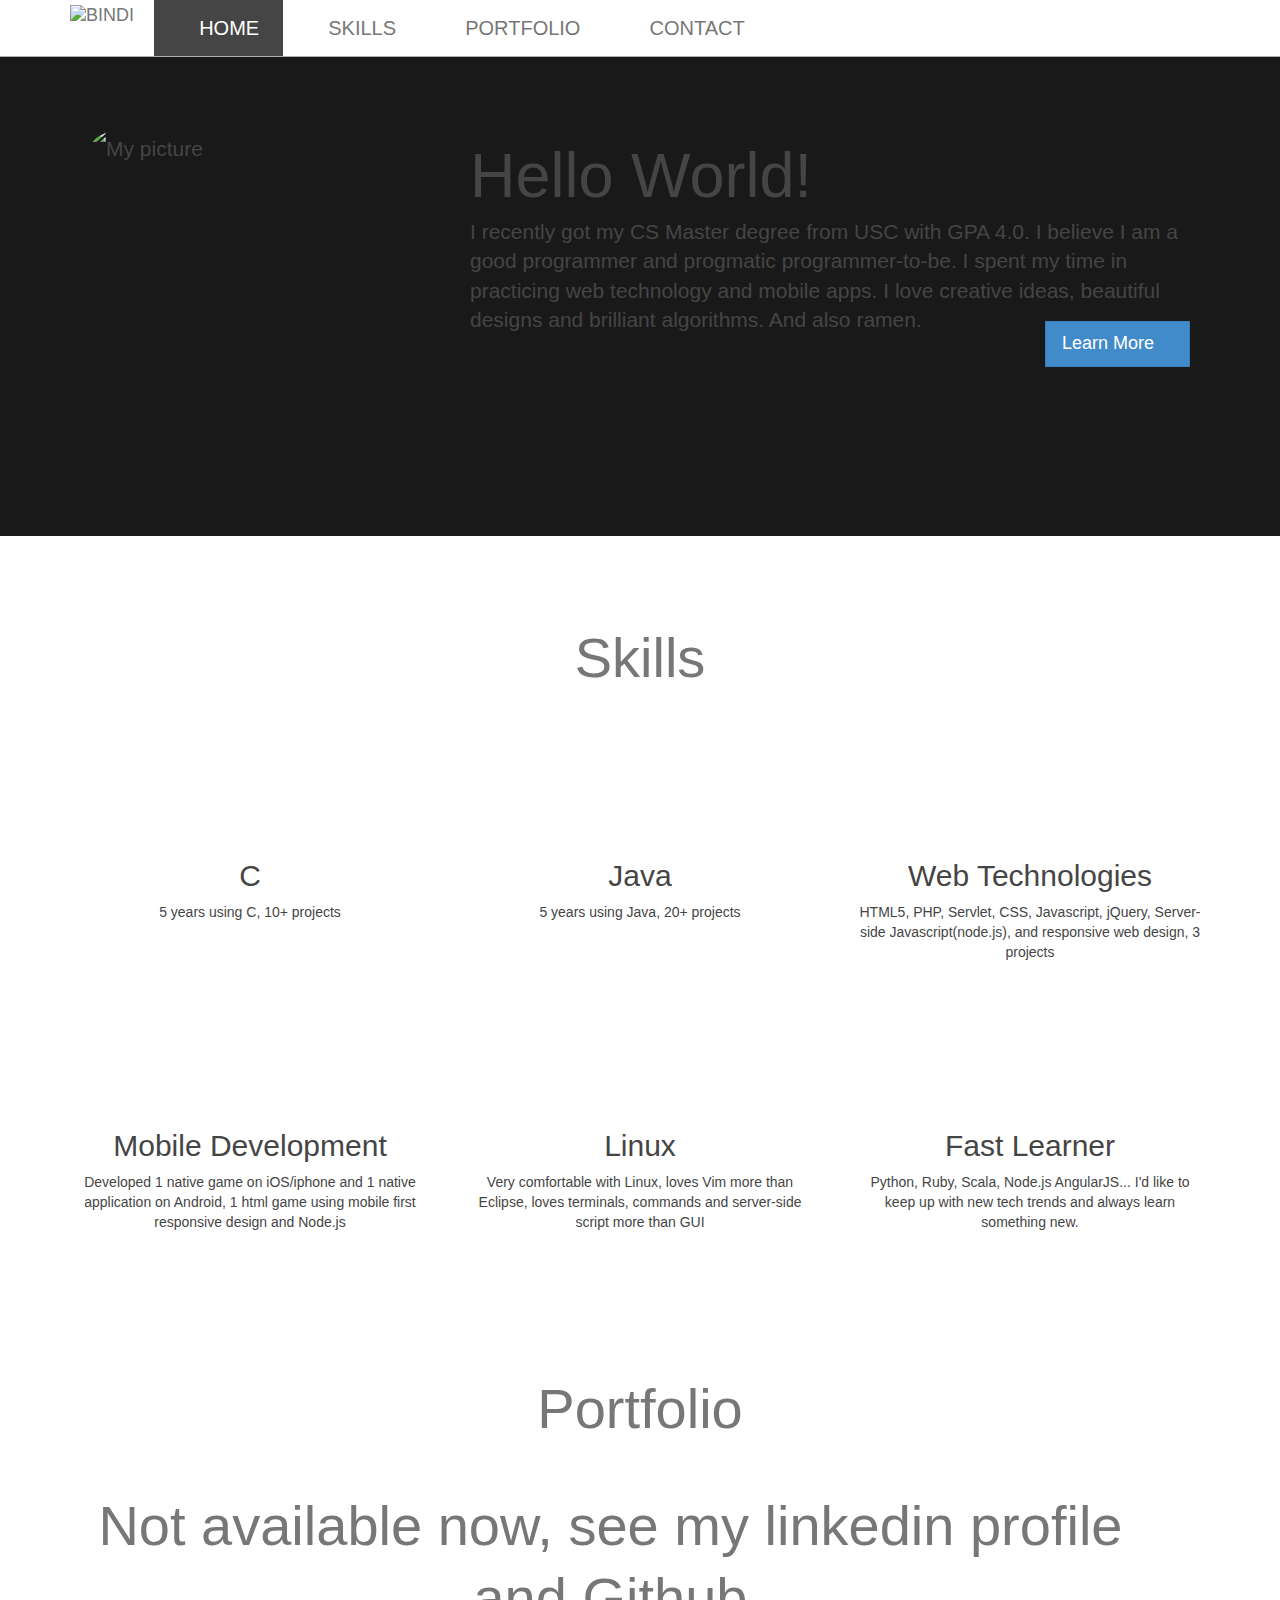
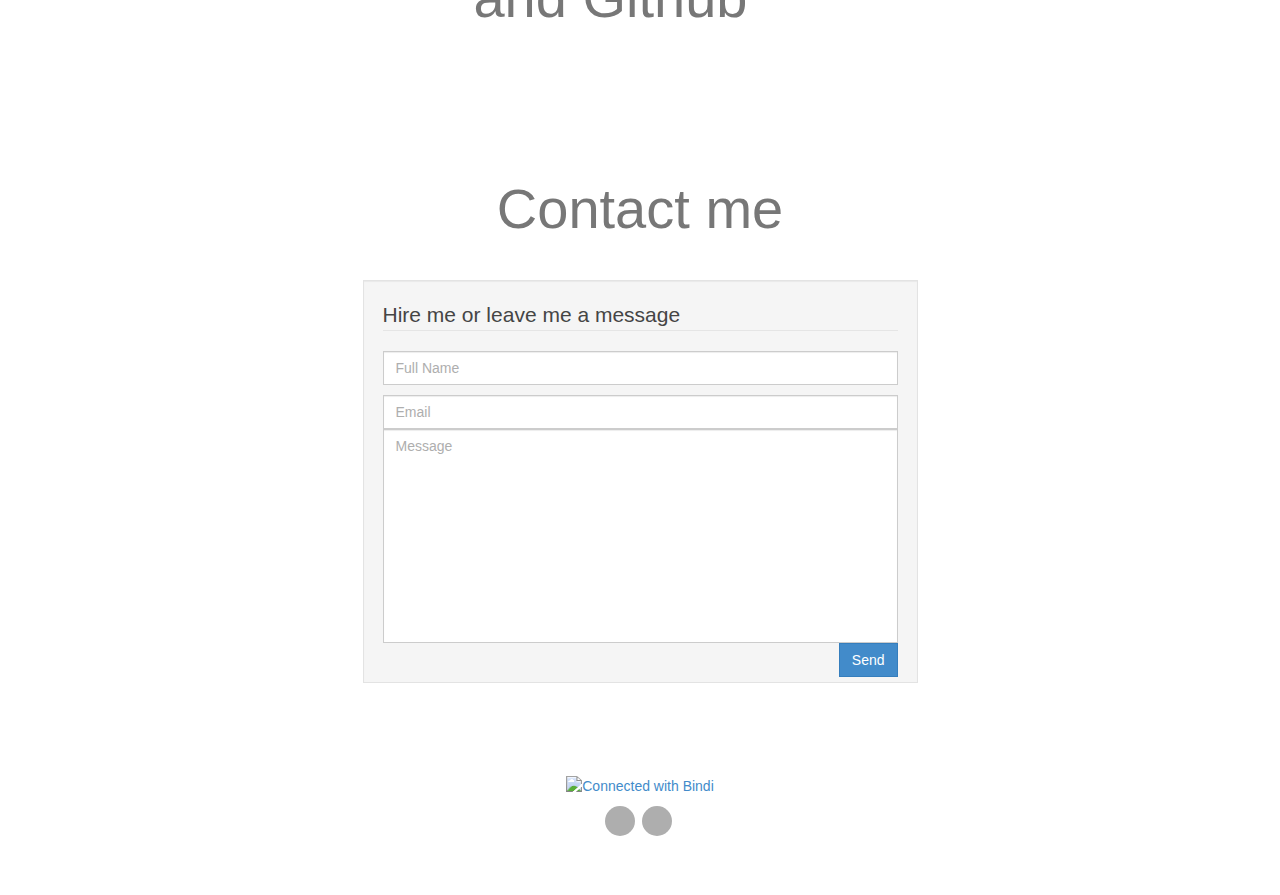
==== commit 68a7f198: "home page and css modify" ====
--- a/index.html
+++ b/index.html
@@ -9,7 +9,7 @@
   <meta charset="utf-8">
   <meta http-equiv="X-UA-Compatible" content="IE=edge,chrome=1">
   <title>Bindi on the Internet</title>
-  <meta name="description" content="">
+  <meta name="description" content="Bindi Zhang Personal Home Page">
   <meta name="viewport" content="width=device-width">
 
   <!-- Main Style Sheet -->
@@ -40,10 +40,10 @@
           </div>
           <div class="navbar-collapse collapse">
             <ul class="nav navbar-nav">
-              <li class="active"><a href="#welcome"><i class="icon fa fa-home"></i> Home</a></li>
-              <li><a href="#features"><i class="icon fa fa-rocket"></i> Skills</a></li>
-              <li><a href="#impact"><i class="icon fa fa-desktop"></i> Portfolio</a></li>
-              <li><a href="#signup"><i class="icon fa fa-envelope"></i> Contact</a></li>
+              <li class="active"><a href="#whoami"><i class="icon fa fa-home"></i> Home</a></li>
+              <li><a href="#skills"><i class="icon fa fa-rocket"></i> Skills</a></li>
+              <li><a href="#portfolio"><i class="icon fa fa-desktop"></i> Portfolio</a></li>
+              <li><a href="#contact"><i class="icon fa fa-envelope"></i> Contact</a></li>
             </ul>
           </div><!--/.nav-collapse -->
         </div><!--/.container -->
@@ -52,245 +52,114 @@
 
   <main role="main">
     <!-- INTRO SECTION -->
-    <section id="welcome" class="jumbotron">
+    <section id="whoami" class="jumbotron">
       <div class="container">
-        <div class="welcome-message">
-          <h1>Hey,</h1>
-          <p>I am a new grad CS student from USC now actively looking for <em>full-time job as Software Engineer</em>. I am a good programmer and progmatic programmer-to-be. I spent my time in practicing web technology and mobile apps. I love creative ideas and beautiful designs. And also ramen. <a href="#features" class="btn btn-lg btn-primary pull-right">Learn More <span class="icon fa fa-arrow-circle-down"></span></a></p>
-        </div><!-- /.welcome-message -->
+	<div class="whoami-avator col-sm-6 col-md-4">
+		<img src="img/me.jpg" class="img-circle" alt="My picture">
+	</div>
+        <div class="whoami-message col-sm-12 col-md-8">
+          <h1>Hello World!</h1>
+          <p>I recently got my CS Master degree from USC with GPA 4.0. I believe I am a good programmer and progmatic programmer-to-be. I spent my time in practicing web technology and mobile apps. I love creative ideas, beautiful designs and brilliant algorithms. And also ramen. <a href="#skills" class="btn btn-lg btn-primary pull-right">Learn More <span class="icon fa fa-arrow-circle-down"></span></a></p>
+        </div><!-- /.whoami-message -->
       </div>
     </section>
 
-    <!-- FEATURES SECTION -->
-    <section id="features">
+    <!-- skills SECTION -->
+    <section id="skills">
       <div class="container">
         <h1>Skills</h1>
         <div class="row">
-          <div class="features-item col-sm-6 col-md-4">
-            <span class="icon fa fa-group"></span>
+          <div class="skills-item col-sm-6 col-md-4">
+            <span class="icon fa fa-file"></span>
             <h2>C</h2>
             <p>5 years using C, 10+ projects</p>
           </div>
-          <div class="features-item col-sm-6 col-md-4">
+          <div class="skills-item col-sm-6 col-md-4">
+            <span class="icon fa fa-coffee"></span>
+            <h2>Java</h2>
+            <p>5 years using Java, 20+ projects</p>
+          </div>
+          <div class="skills-item col-sm-6 col-md-4">
             <span class="icon fa fa-cloud"></span>
-            <h2>Java</h2>
-            <p>6 years using Java, 20+ projects</p>
-          </div>
-          <div class="features-item col-sm-6 col-md-4">
-            <span class="icon fa fa-comments"></span>
             <h2>Web Technologies</h2>
             <p>HTML5, PHP, Servlet, CSS, Javascript, jQuery, Server-side Javascript(node.js), and responsive web design, 3 projects</p>
           </div>
-          <div class="features-item col-sm-6 col-md-4">
-            <span class="icon fa fa-leaf"></span>
+          <div class="skills-item col-sm-6 col-md-4">
+            <span class="icon fa fa-mobile"></span>
             <h2>Mobile Development</h2>
-            <p>1 game on iOS/iphone, 1 application on Android, 1 game runs on all mobile devices</p>
+            <p>Developed 1 native game on iOS/iphone and 1 native application on Android, 1 html game using mobile first responsive design and Node.js </p>
           </div>
-          <div class="features-item col-sm-6 col-md-4">
-            <span class="icon fa fa-download"></span>
+          <div class="skills-item col-sm-6 col-md-4">
+            <span class="icon fa fa-linux"></span>
             <h2>Linux</h2>
             <p>Very comfortable with Linux, loves Vim more than Eclipse, loves terminals, commands and server-side script more than GUI</p>
           </div>
-          <div class="features-item col-sm-6 col-md-4">
-            <span class="icon fa fa-coffee"></span>
-            <h2>Great Learner</h2>
+          <div class="skills-item col-sm-6 col-md-4">
+            <span class="icon fa fa-thumbs-up"></span>
+            <h2>Fast Learner</h2>
             <p>Python, Ruby, Scala, Node.js AngularJS... I'd like to keep up with new tech trends and always learn something new.</p>
           </div>
         </div><!-- /.row -->
       </div><!-- /.container -->
     </section><!-- /.row -->
 
-    <!-- IMPACT SECTION -->
-    <section id="impact">
+    <!-- portfolio SECTION -->
+    <section id="portfolio">
       <div class="container">
-        <h1>Impact</h1>
-        <div class="reviews js-masonry" data-masonry-options='{"itemSelector": ".hreview" }'>
-          <div class="hreview review-item-1 thumbnail col-sm-6 col-md-4">
-            <img src="img/smiling1-by-RomainGuy-600x900.jpg" alt="Customer Photo1">
-            <div class="caption">
-              <blockquote class="description"><p>Lorem ipsum dolor sit amet, consectetur adipiscing elit. Proin euismod, nulla pretium commodo ultricies</p></blockquote>
-              <p class="reviewer">Project 1</p>
-            </div><!-- /.caption -->
-          </div><!-- /.hreview -->
-          <div class="hreview review-item-2 thumbnail col-sm-6 col-md-4">
-            <img src="img/smiling2-by-Christopher-Connell-600x400.jpg" alt="Customer Photo2">
-            <div class="caption">
-              <blockquote class="description"><p>Lorem ipsum dolor sit amet</p></blockquote>
-              <p class="reviewer">Project 2</p>
-            </div><!-- /.caption -->
-          </div><!-- /.hreview -->
-          <div class="hreview review-item-3 thumbnail col-sm-6 col-md-4">
-            <img src="img/smiling3-by-BerkDDemir-600x900.jpg" alt="Customer Photo3">
-            <div class="caption">
-              <blockquote class="description"><p>Lorem ipsum dolor sit amet, consectetur adipiscing elit. Proin euismod, nulla</p></blockquote>
-              <p class="reviewer">Project 3</p>
-            </div><!-- /.caption -->
-          </div><!-- /.hreview -->
-          <div class="hreview review-item-4 thumbnail col-sm-6 col-md-4">
-            <img src="img/smiling4-by-Trung-Hieu-600x400.jpg" alt="Customer Photo4">
-            <div class="caption">
-              <blockquote class="description"><p>Lorem ipsum dolor sit amet</p></blockquote>
-              <p class="reviewer">Project 4</p>
-            </div><!-- /.caption -->
-          </div><!-- /.hreview -->
-          <div class="hreview review-item-5 thumbnail col-sm-6 col-md-4">
-            <img src="img/smiling5-by-Ali-Burcin-Titizel-600x900.jpg" alt="Customer Photo5">
-            <div class="caption">
-              <blockquote class="description"><p>Lorem ipsum dolor sit amet, consectetur adipiscing elit. Proin euismod, nulla pretium commodo ultricies</p></blockquote>
-              <p class="reviewer">Project 5</p>
-            </div><!-- /.caption -->
-          </div><!-- /.hreview -->
-          <div class="hreview review-item-6 thumbnail col-sm-6 col-md-4">
-            <img src="img/smiling6-by-Keith-Williamson-600x400.jpg" alt="Customer Photo6">
-            <div class="caption">
-              <blockquote class="description"><p>Lorem ipsum dolor sit amet elit.</p></blockquote>
-              <p class="reviewer">Project 6</p>
-            </div><!-- /.caption -->
-          </div><!-- /.hreview -->
-          <div class="hreview review-item-7 thumbnail col-sm-6 col-md-4">
-            <img src="img/smiling7-by-Victor1558-600x400.jpg" alt="Customer Photo7">
-            <div class="caption">
-              <blockquote class="description"><p>Lorem ipsum dolor sit amet ... elit.</p></blockquote>
-              <p class="reviewer">Project 7</p>
-            </div><!-- /.caption -->
-          </div><!-- /.hreview -->
-        </div><!-- /.reviews -->
+        <h1>Portfolio</h1>
+ 	<h1>Not available now, see my linkedin profile <a href="https://www.linkedin.com/in/zbindi" title="LinkedIn Profile"><span class="icon fa fa-linkedin"></span></a>
+	and Github <a href="https://github.com/ZBD" title="GitHub Profile"><span class="icon fa fa-github-alt"></span></a></h1>
       </div><!-- /.container -->
-    </section><!-- /#impact -->
+    </section><!-- /#portfolio -->
 
-    <!-- SIGNUP SECTION -->
-    <section id="signup">
-      <div class="container">
-        <h1>Sign up now!</h1>
-        <div class="package package-basic col-md-4">
-          <table class="table table-striped">
-            <thead>
-              <tr>
-                <th colspan="2">
-                  <h2>Basic Plan</h2>
-                  <div class="price"><span>$</span>19</div>
-                </th>
-              </tr>
-            </thead>
-            <tfoot>
-              <tr><td colspan="2"><a href="#" class="btn">Sign up now!</a></td></tr>
-            </tfoot>
-            <tbody>
-              <tr><td>Feature</td><td>Name</td></tr>
-              <tr><td>Feature</td><td>Name</td></tr>
-              <tr><td>Feature</td><td>Name</td></tr>
-              <tr><td>Feature</td><td>Name</td></tr>
-              <tr><td>Feature</td><td>Name</td></tr>
-            </tbody>
-          </table>
-        </div><!-- /.package .package-basic -->
-        <div class="package package-premium col-md-4">
-          <table class="table table-striped">
-            <thead>
-              <tr>
-                <th colspan="2">
-                  <h2>Premium Plan</h2>
-                  <div class="price"><span>$</span>29</div>
-                </th>
-              </tr>
-            </thead>
-            <tfoot>
-              <tr><td colspan="2"><a href="#" class="btn">Sign up now!</a></td></tr>
-            </tfoot>
-            <tbody>
-              <tr><td>Feature</td><td>Name</td></tr>
-              <tr><td>Feature</td><td>Name</td></tr>
-              <tr><td>Feature</td><td>Name</td></tr>
-              <tr><td>Feature</td><td>Name</td></tr>
-              <tr><td>Feature</td><td>Name</td></tr>
-            </tbody>
-          </table>
-        </div><!-- /.package .package-premium -->
-        <div class="package package-pro col-md-4">
-          <table class="table table-striped">
-            <thead>
-              <tr>
-                <th colspan="2">
-                  <h2>Pro Plan</h2>
-                  <div class="price"><span>$</span>39</div>
-                </th>
-              </tr>
-            </thead>
-            <tfoot>
-              <tr><td colspan="2"><a href="#" class="btn">Sign up now!</a></td></tr>
-            </tfoot>
-            <tbody>
-              <tr><td>Feature</td><td>Name</td></tr>
-              <tr><td>Feature</td><td>Name</td></tr>
-              <tr><td>Feature</td><td>Name</td></tr>
-              <tr><td>Feature</td><td>Name</td></tr>
-              <tr><td>Feature</td><td>Name</td></tr>
-            </tbody>
-          </table>
-        </div><!-- /.package .package-pro -->
-      </div><!-- /.container -->
-    </section><!-- /#signup -->
-    
-<section id="contact"><!-- /#contact -->
-  <!-- Contacts -->
-  <div id="contacts">
-  <h1>Contact me</h1>
-  <div class="row">	
-     <!-- Alignment -->
-<div class="col-sm-offset-3 col-sm-6">
-<!-- Form itself -->
-          <form name="sentMessage" class="well" id="contactForm" novalidate>
-<legend>Contact me</legend>
-<div class="control-group">
-                    <div class="controls">
-<input type="text" class="form-control"
-placeholder="Full Name" id="name" required
-data-validation-required-message="Please enter your name" />
-<p class="help-block"></p>
-</div>
-</div>
-                <div class="control-group">
-                  <div class="controls">
-<input type="email" class="form-control" placeholder="Email"
-id="email" required
-data-validation-required-message="Please enter your email" />
-</div>
-</div>
-
-               <div class="control-group">
-                 <div class="controls">
-<textarea rows="10" cols="100" class="form-control"
-                       placeholder="Message" id="message" required
-data-validation-required-message="Please enter your message" minlength="5"
-                       data-validation-minlength-message="Min 5 characters"
-                        maxlength="999" style="resize:none"></textarea>
-</div>
-               </div>
-<div id="success"> </div> <!-- For success/fail messages -->
-<button type="submit" class="btn btn-primary pull-right">Send</button><br />
-          </form>
-</div>
-      </div>
-    </div>
-</section><!-- /#contact -->
+    	<!-- contact SECTION -->
+	<section id="contact">
+	  <div class="container">
+	  <h1>Contact me</h1>
+	  <div class="row">	
+	     	<!-- Alignment -->
+		<div class="col-sm-offset-3 col-sm-6">
+		<!-- Form itself -->
+		<form name="sentMessage" class="well" id="contactForm" novalidate>
+		<legend>Hire me or leave me a message</legend>
+		<div class="control-group">
+		<div class="controls">
+		<input type="text" class="form-control" placeholder="Full Name" id="name" required data-validation-required-message="Please enter your name" />
+		<p class="help-block"></p>
+		</div>
+		</div>
+		<div class="control-group">
+		<div class="controls">
+		<input type="email" class="form-control" placeholder="Email" id="email" required data-validation-required-message="Please enter your email" />
+		</div>
+		</div>
+		<div class="control-group">
+		<div class="controls">
+		<textarea rows="10" cols="100" class="form-control" placeholder="Message" id="message" required data-validation-required-message="Please enter your message" minlength="5" data-validation-minlength-message="Min 5 characters" maxlength="999" style="resize:none"></textarea>
+		</div>
+		</div>
+		<div id="success"> </div> <!-- For success/fail messages -->
+		<button type="submit" class="btn btn-primary pull-right">Send</button><br />
+		</form>
+		</div>
+	</div>
+	</div><!-- /.container -->
+	</section><!-- /#contact -->
   </main>
 
   <footer role="contentinfo">
 
     <div class="container">
-            <p><a href="index.html"><img src="img/me.png" width="80" alt="Bindi on the Internet"></a></p>
+            <p><a href="https://www.linkedin.com/in/zbindi"><img src="img/me.png" width="80" alt="Connected with Bindi"></a></p>
 
             <ul class="social">
-              <li><a href="#" title="Twitter Profile"><span class="icon fa fa-twitter"></span></a></li>
-              <li><a href="#" title="Facebook Page"><span class="icon fa fa-facebook"></span></a></li>
-              <li><a href="#" title="LinkedIn Profile"><span class="icon fa fa-linkedin"></span></a></li>
-              <li><a href="#" title="Google+ Profile"><span class="icon fa fa-google-plus"></span></a></li>
-              <li><a href="#" title="GitHub Profile"><span class="icon fa fa-github-alt"></span></a></li>
+              <!--<li><a href="#" title="Twitter Profile"><span class="icon fa fa-twitter"></span></a></li> -->
+              <!-- <li><a href="#" title="Facebook Page"><span class="icon fa fa-facebook"></span></a></li> -->
+              <li><a href="https://www.linkedin.com/in/zbindi" title="LinkedIn Profile"><span class="icon fa fa-linkedin"></span></a></li>
+              <!-- <li><a href="#" title="Google+ Profile"><span class="icon fa fa-google-plus"></span></a></li> -->
+              <li><a href="https://github.com/ZBD" title="GitHub Profile"><span class="icon fa fa-github-alt"></span></a></li>
             </ul><br/>
-      <p class="copyright"><a href="index.html"><img src="img/logo.png" width="80" alt="Bootstrappin'"></a></p>
-
-      <p class="photo-credits"><a href="photo-credits.html" title="Photo Credits">Photo Credits</a></p>
-
+      
     </div>
   </footer>
 
@@ -300,12 +169,16 @@
   <script src="js/plugins.js"></script>
   <script src="js/main.js"></script>
 
-  <!-- Google Analytics: change UA-XXXXX-X to be your site's ID. -->
+  <!-- Google Analytics -->
   <script>
-      var _gaq=[['_setAccount','UA-XXXXX-X'],['_trackPageview']];
-      (function(d,t){var g=d.createElement(t),s=d.getElementsByTagName(t)[0];
-      g.src=('https:'==location.protocol?'//ssl':'//www')+'.google-analytics.com/ga.js';
-      s.parentNode.insertBefore(g,s)}(document,'script'));
+  (function(i,s,o,g,r,a,m){i['GoogleAnalyticsObject']=r;i[r]=i[r]||function(){
+  (i[r].q=i[r].q||[]).push(arguments)},i[r].l=1*new Date();a=s.createElement(o),
+  m=s.getElementsByTagName(o)[0];a.async=1;a.src=g;m.parentNode.insertBefore(a,m)
+  })(window,document,'script','//www.google-analytics.com/analytics.js','ga');
+
+  ga('create', 'UA-51293640-2', 'zbindi.me');
+  ga('send', 'pageview');
+
   </script>
 </body>
 </html>
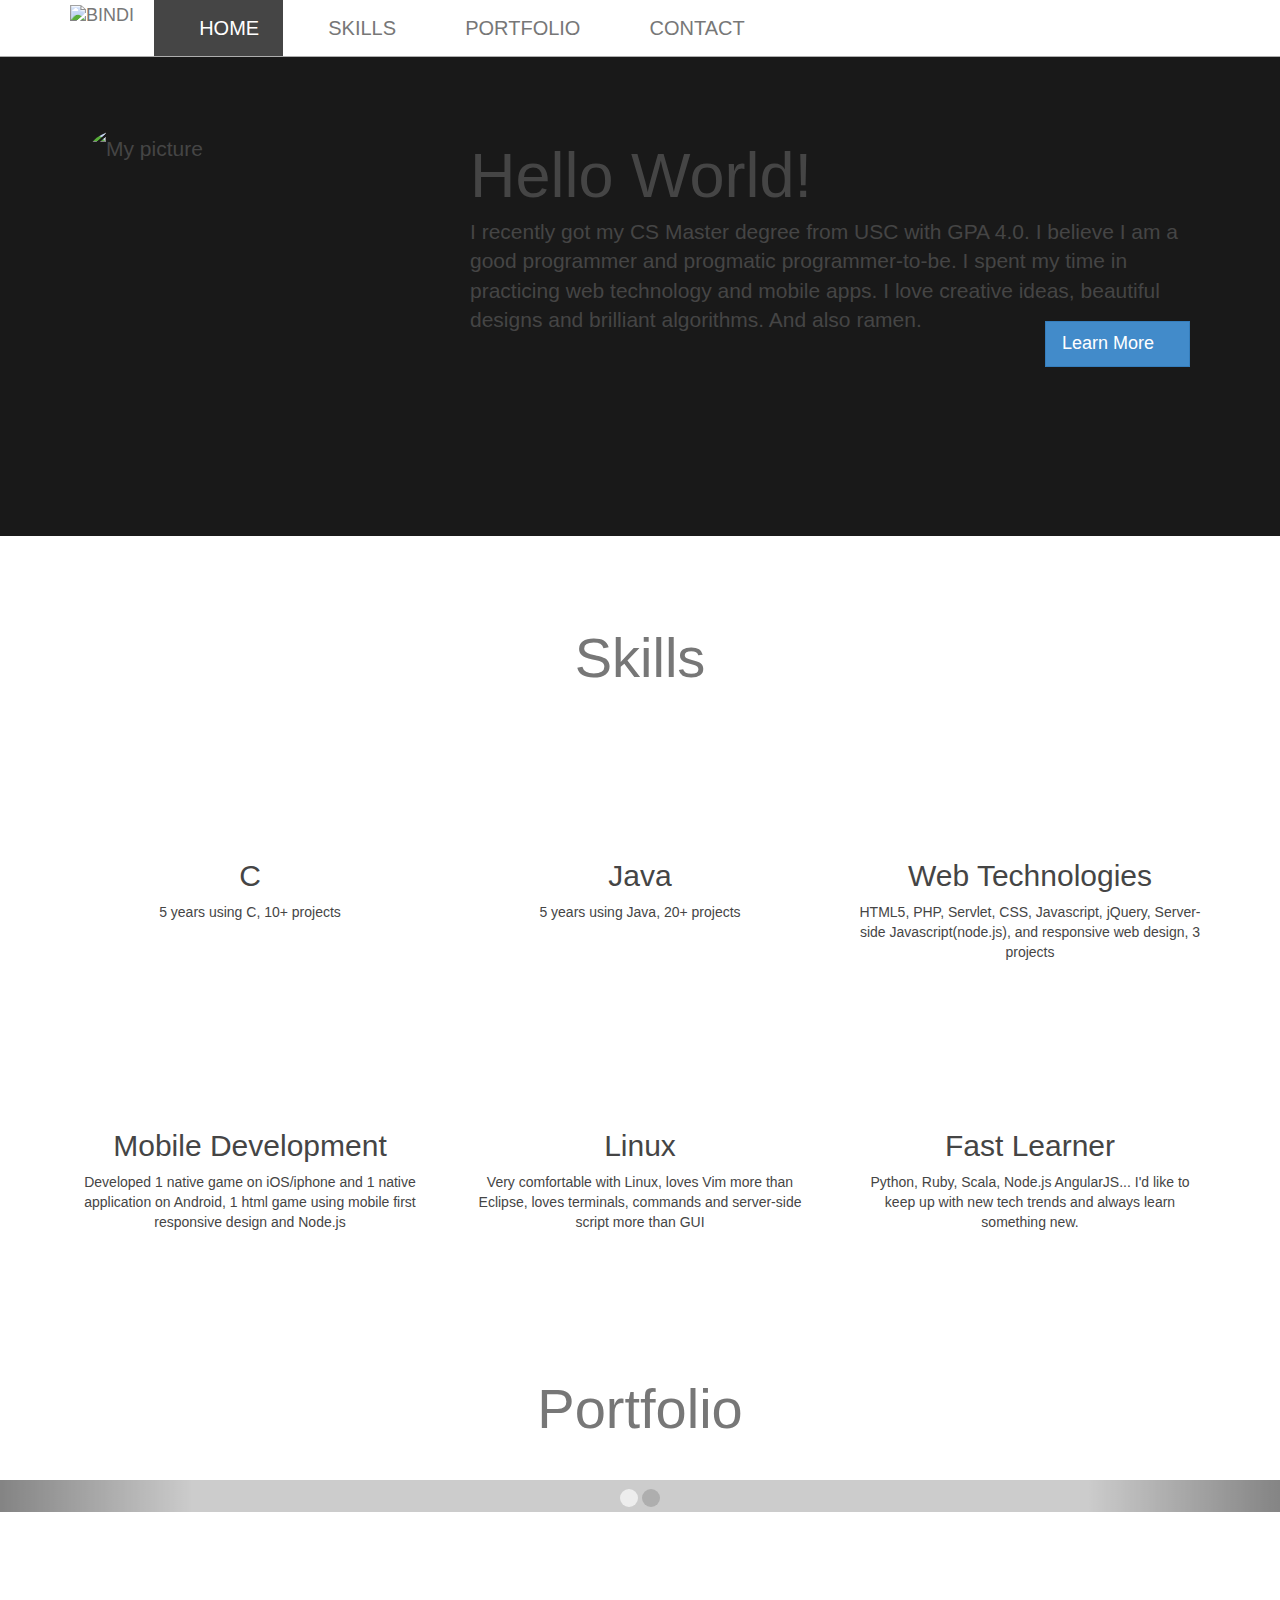
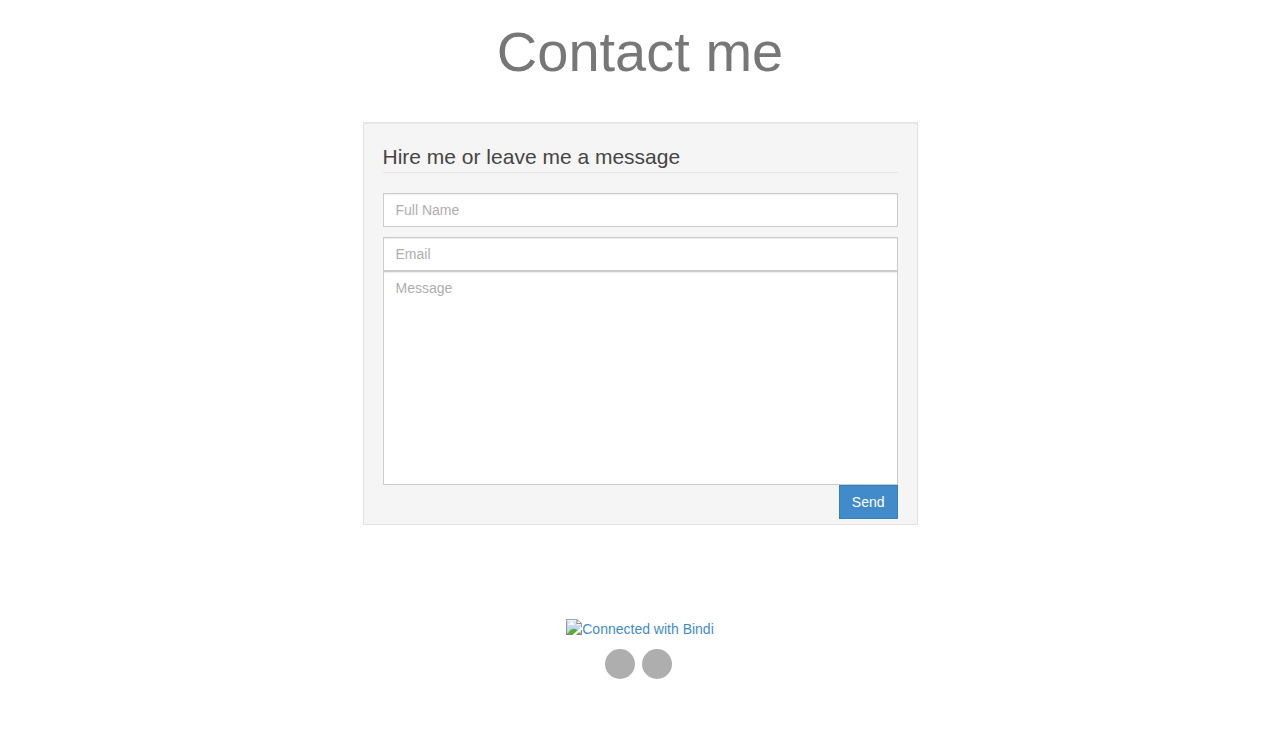
==== commit 185d4604: "add carousel" ====
--- a/index.html
+++ b/index.html
@@ -106,10 +106,50 @@
     <!-- portfolio SECTION -->
     <section id="portfolio">
       <div class="container">
-        <h1>Portfolio</h1>
- 	<h1>Not available now, see my linkedin profile <a href="https://www.linkedin.com/in/zbindi" title="LinkedIn Profile"><span class="icon fa fa-linkedin"></span></a>
-	and Github <a href="https://github.com/ZBD" title="GitHub Profile"><span class="icon fa fa-github-alt"></span></a></h1>
+        <h1><a href="https://www.linkedin.com/in/zbindi" title="LinkedIn Profile"><span class="icon fa fa-linkedin"></span></a> Portfolio <a href="https://github.com/ZBD" title="GitHub Profile"><span class="icon fa fa-github-alt"></span></a></h1>
       </div><!-- /.container -->
+      <div id="portfolio-feature" class="carousel slide">
+	<ol class="carousel-indicators">
+	  <li data-target="#portfolio-feature" data-slide-to="0" class="active"></li>
+	  <li data-target="#portfolio-feature" data-slide-to="1"></li>
+
+        </ol>
+
+	<!-- Wrapper for slides -->
+	<div class="carousel-inner">
+	  
+	  <div class="item active">
+	    <a href="http://todo.zbindi.me"> 
+              <img src="img/todo.jpg" alt="Todo App Homepage">
+            </a>
+            	<!--
+	    <div class="carousel-caption">
+              <h4>First Thumbnail label</h4>
+              <p>Description</p>
+            </div> 
+		-->
+	  </div>
+	  <div class="item">
+	    <a href="http://wordgame.zbindi.me"> 
+	    <img src="img/wordgame.jpg" alt="Simple Anagram Word Game Homepage">
+	    </a>
+            	<!--
+	    <div class="carousel-caption">
+              <h4>First Thumbnail label</h4>
+              <p>Description</p>
+            </div> 
+		-->
+	  </div>
+	</div><!-- /.carousel-inner -->
+
+	<!-- Controls -->
+	<a class="left carousel-control" href="#portfolio-feature" data-slide="prev">
+	  <span class="icon fa fa-chevron-left"></span>
+	</a>
+	<a class="right carousel-control" href="#portfolio-feature" data-slide="next">
+	  <span class="icon fa fa-chevron-right"></span>
+	</a>
+      </div><!-- /#portfolio-feature.carousel -->
     </section><!-- /#portfolio -->
 
     	<!-- contact SECTION -->
